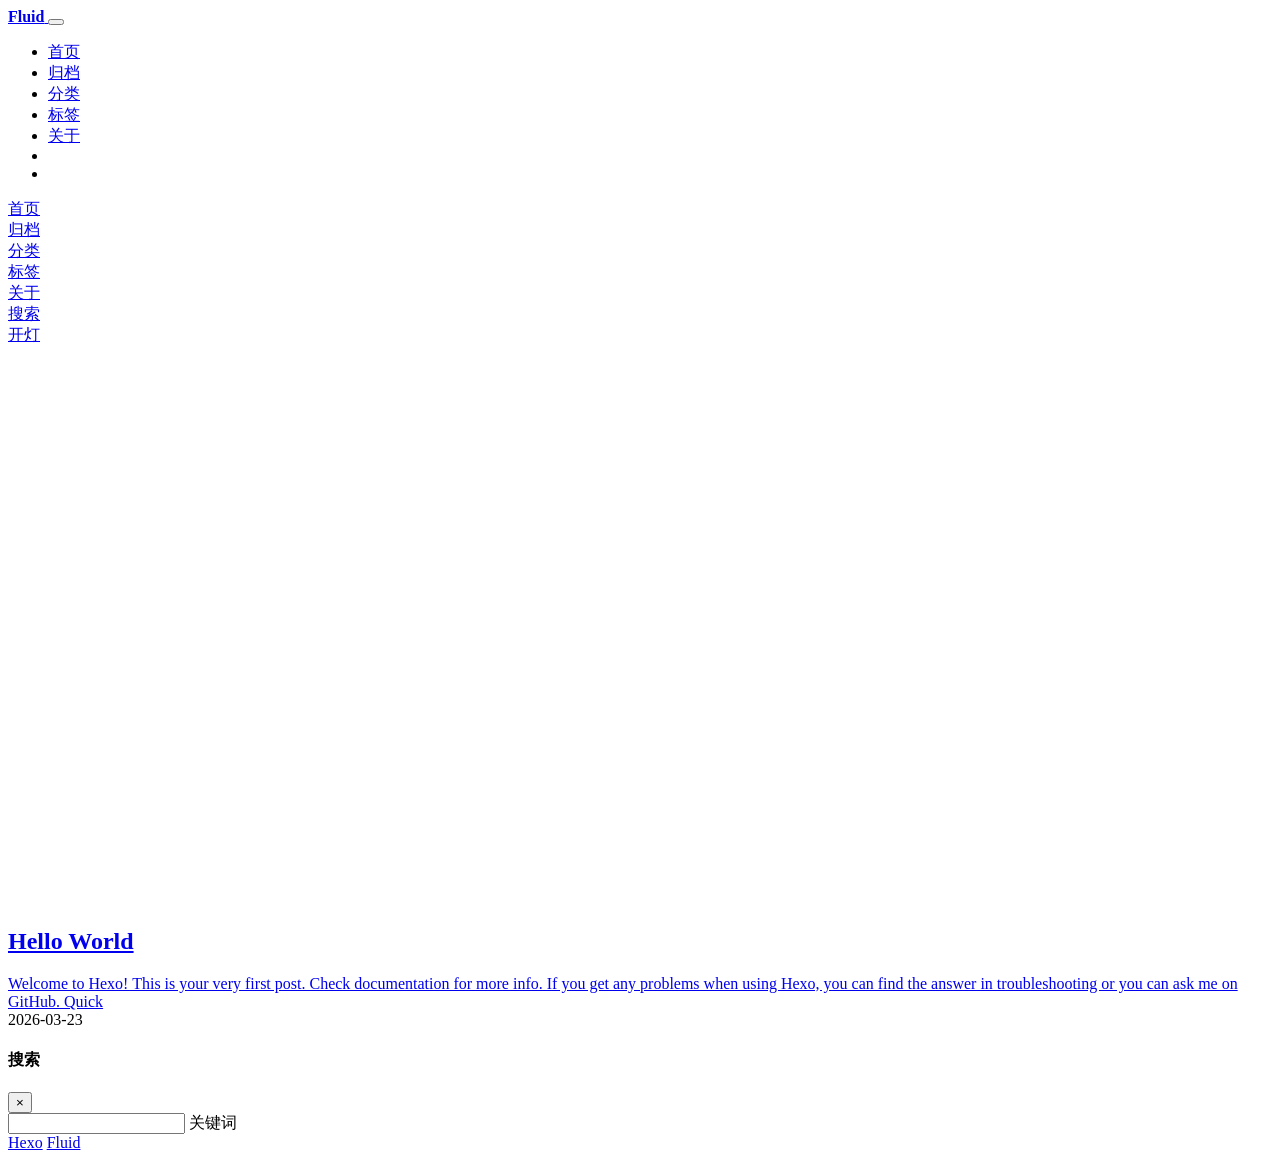
==== index.html @ a9cc45e7 "Site updated: 2026-03-23 08:17:20" ====
<!DOCTYPE html>
<html lang="zh-CN" data-default-color-scheme=auto>



<head>
  <meta charset="UTF-8">

  <link rel="apple-touch-icon" sizes="76x76" href="/img/fluid.png">
  <link rel="icon" href="/img/fluid.png">
  

  <meta name="viewport" content="width=device-width, initial-scale=1.0, maximum-scale=5.0, shrink-to-fit=no">
  <meta http-equiv="x-ua-compatible" content="ie=edge">
  
  <meta name="theme-color" content="#2f4154">
  <meta name="author" content="Hyper001">
  <meta name="keywords" content="">
  
    <meta property="og:type" content="website">
<meta property="og:title" content="Hyper001‘Blog">
<meta property="og:url" content="https://blog.hyper001.cn/index.html">
<meta property="og:site_name" content="Hyper001‘Blog">
<meta property="og:locale" content="zh_CN">
<meta property="article:author" content="Hyper001">
<meta name="twitter:card" content="summary_large_image">
  
  
  
  <title>Hyper001‘Blog</title>

  <link  rel="stylesheet" href="https://lib.baomitu.com/twitter-bootstrap/4.6.1/css/bootstrap.min.css" />





<!-- 主题依赖的图标库，不要自行修改 -->
<!-- Do not modify the link that theme dependent icons -->

<link rel="stylesheet" href="//at.alicdn.com/t/c/font_1749284_5i9bdhy70f8.css">



<link rel="stylesheet" href="//at.alicdn.com/t/c/font_1736178_k526ubmyhba.css">


<link  rel="stylesheet" href="/css/main.css" />


  <link id="highlight-css" rel="stylesheet" href="/css/highlight.css" />
  
    <link id="highlight-css-dark" rel="stylesheet" href="/css/highlight-dark.css" />
  




  <script id="fluid-configs">
    var Fluid = window.Fluid || {};
    Fluid.ctx = Object.assign({}, Fluid.ctx)
    var CONFIG = {"hostname":"blog.hyper001.cn","root":"/","version":"1.9.9","typing":{"enable":true,"typeSpeed":70,"cursorChar":"_","loop":false,"scope":[]},"anchorjs":{"enable":true,"element":"h1,h2,h3,h4,h5,h6","placement":"left","visible":"hover","icon":""},"progressbar":{"enable":true,"height_px":3,"color":"#29d","options":{"showSpinner":false,"trickleSpeed":100}},"code_language":{"enable":true,"default":"TEXT"},"copy_btn":true,"image_caption":{"enable":true},"image_zoom":{"enable":true,"img_url_replace":["",""]},"toc":{"enable":true,"expand_all":true,"placement":"right","headingSelector":"h1,h2,h3,h4,h5,h6","collapseDepth":0},"lazyload":{"enable":true,"loading_img":"/img/loading.gif","onlypost":false,"offset_factor":2},"web_analytics":{"enable":false,"follow_dnt":true,"baidu":null,"google":{"measurement_id":null},"tencent":{"sid":null,"cid":null},"leancloud":{"app_id":null,"app_key":null,"server_url":null,"path":"window.location.pathname","ignore_local":false},"openkounter":{"server_url":"https://open-kounter.mintimate.cn","path":"window.location.pathname","ignore_local":false},"umami":{"src":null,"website_id":null,"domains":null,"start_time":"2024-01-01T00:00:00.000Z","token":null,"api_server":null}},"search_path":"/local-search.xml","include_content_in_search":true};

    if (CONFIG.web_analytics.follow_dnt) {
      var dntVal = navigator.doNotTrack || window.doNotTrack || navigator.msDoNotTrack;
      Fluid.ctx.dnt = dntVal && (dntVal.startsWith('1') || dntVal.startsWith('yes') || dntVal.startsWith('on'));
    }
  </script>
  <script  src="/js/utils.js" ></script>
  <script  src="/js/color-schema.js" ></script>
  


  
<meta name="generator" content="Hexo 8.1.1"></head>


<body>
  

  <header>
    

<div class="header-inner" style="height: 100vh;">
  <nav id="navbar" class="navbar fixed-top  navbar-expand-lg navbar-dark scrolling-navbar">
  <div class="container">
    <a class="navbar-brand" href="/">
      <strong>Fluid</strong>
    </a>

    <button id="navbar-toggler-btn" class="navbar-toggler" type="button" data-toggle="collapse"
            data-target="#navbarSupportedContent"
            aria-controls="navbarSupportedContent" aria-expanded="false" aria-label="Toggle navigation">
      <div class="animated-icon"><span></span><span></span><span></span></div>
    </button>

    <!-- Collapsible content (desktop) -->
    <div class="collapse navbar-collapse" id="navbarSupportedContent">
      <ul class="navbar-nav ml-auto text-center">
        
          
          
          
          
            <li class="nav-item">
              <a class="nav-link" href="/" target="_self">
                <i class="iconfont icon-home-fill"></i>
                <span>首页</span>
              </a>
            </li>
          
        
          
          
          
          
            <li class="nav-item">
              <a class="nav-link" href="/archives/" target="_self">
                <i class="iconfont icon-archive-fill"></i>
                <span>归档</span>
              </a>
            </li>
          
        
          
          
          
          
            <li class="nav-item">
              <a class="nav-link" href="/categories/" target="_self">
                <i class="iconfont icon-category-fill"></i>
                <span>分类</span>
              </a>
            </li>
          
        
          
          
          
          
            <li class="nav-item">
              <a class="nav-link" href="/tags/" target="_self">
                <i class="iconfont icon-tags-fill"></i>
                <span>标签</span>
              </a>
            </li>
          
        
          
          
          
          
            <li class="nav-item">
              <a class="nav-link" href="/about/" target="_self">
                <i class="iconfont icon-user-fill"></i>
                <span>关于</span>
              </a>
            </li>
          
        
        
          <li class="nav-item" id="search-btn">
            <a class="nav-link" target="_self" href="javascript:;" data-toggle="modal" data-target="#modalSearch" aria-label="Search">
              <i class="iconfont icon-search"></i>
            </a>
          </li>
          
        
        
          <li class="nav-item" id="color-toggle-btn">
            <a class="nav-link" target="_self" href="javascript:;" aria-label="Color Toggle">
              <i class="iconfont icon-dark" id="color-toggle-icon"></i>
            </a>
          </li>
        
      </ul>
    </div>
  </div>
</nav>

<!-- Mobile grid menu overlay -->
<div id="mobile-grid-menu" class="d-lg-none">
  <div class="mobile-grid-menu-inner">
    <div class="container">
      <div class="row">
        
          
          
          
          
            <div class="col-4 mobile-grid-cell">
              <a href="/" target="_self">
                <div class="mobile-grid-item">
                  <i class="iconfont icon-home-fill"></i>
                  <span>首页</span>
                </div>
              </a>
            </div>
          
        
          
          
          
          
            <div class="col-4 mobile-grid-cell">
              <a href="/archives/" target="_self">
                <div class="mobile-grid-item">
                  <i class="iconfont icon-archive-fill"></i>
                  <span>归档</span>
                </div>
              </a>
            </div>
          
        
          
          
          
          
            <div class="col-4 mobile-grid-cell">
              <a href="/categories/" target="_self">
                <div class="mobile-grid-item">
                  <i class="iconfont icon-category-fill"></i>
                  <span>分类</span>
                </div>
              </a>
            </div>
          
        
          
          
          
          
            <div class="col-4 mobile-grid-cell">
              <a href="/tags/" target="_self">
                <div class="mobile-grid-item">
                  <i class="iconfont icon-tags-fill"></i>
                  <span>标签</span>
                </div>
              </a>
            </div>
          
        
          
          
          
          
            <div class="col-4 mobile-grid-cell">
              <a href="/about/" target="_self">
                <div class="mobile-grid-item">
                  <i class="iconfont icon-user-fill"></i>
                  <span>关于</span>
                </div>
              </a>
            </div>
          
        
        
          <div class="col-4 mobile-grid-cell" id="mobile-search-btn">
            <a href="javascript:;" data-toggle="modal" data-target="#modalSearch" aria-label="Search">
              <div class="mobile-grid-item">
                <i class="iconfont icon-search"></i>
                <span>搜索</span>
              </div>
            </a>
          </div>
        
        
          <div class="col-4 mobile-grid-cell" id="mobile-color-toggle-btn"
               data-label-light="开灯"
               data-label-dark="关灯">
            <a href="javascript:;" aria-label="Color Toggle">
              <div class="mobile-grid-item">
                <i class="iconfont icon-dark" id="mobile-color-toggle-icon"></i>
                <span id="mobile-color-toggle-label">关灯</span>
              </div>
            </a>
          </div>
        
      </div>
    </div>
  </div>
</div>

  

<div id="banner" class="banner" parallax=true
     style="background: url('/img/default.png') no-repeat center center; background-size: cover;">
  <div class="full-bg-img">
    <div class="mask flex-center" style="background-color: rgba(0, 0, 0, 0.3)">
      <div class="banner-text text-center fade-in-up">
        <div class="h2">
          
            <span id="subtitle" data-typed-text="An elegant Material-Design theme for Hexo"></span>
          
        </div>

        
      </div>

      
        <div class="scroll-down-bar">
          <i class="iconfont icon-arrowdown"></i>
        </div>
      
    </div>
  </div>
</div>



</div>

  </header>

  <main>
    
      <div class="container nopadding-x-md">
        <div id="board"
          style="margin-top: 0">
          
          <div class="container">
            <div class="row">
              <div class="col-12 col-md-10 m-auto">
                

<h1 style="display: none">Hyper001‘Blog</h1>

  <div class="row mx-auto index-card">
    
    
    <article class="col-12 col-md-12 mx-auto index-info">
      <h2 class="index-header">
        
        <a href="/2026/03/23/hello-world/" target="_self">
          Hello World
        </a>
      </h2>

      
      <a class="index-excerpt index-excerpt__noimg" href="/2026/03/23/hello-world/" target="_self">
        <div>
          Welcome to Hexo! This is your very first post. Check documentation for more info. If you get any problems when using Hexo, you can find the answer in troubleshooting or you can ask me on GitHub. Quick
        </div>
      </a>

      <div class="index-btm post-metas">
        
          <div class="post-meta mr-3">
            <i class="iconfont icon-date"></i>
            <time datetime="2026-03-23 07:47" pubdate>
              2026-03-23
            </time>
          </div>
        
        
        
      </div>
    </article>
  </div>





              </div>
            </div>
          </div>
        </div>
      </div>
    

    
      <a id="scroll-top-button" aria-label="TOP" href="#" role="button">
        <i class="iconfont icon-arrowup" aria-hidden="true"></i>
      </a>
    

    
      <div class="modal fade" id="modalSearch" tabindex="-1" role="dialog" aria-labelledby="ModalLabel"
     aria-hidden="true">
  <div class="modal-dialog modal-dialog-scrollable modal-lg" role="document">
    <div class="modal-content">
      <div class="modal-header text-center">
        <h4 class="modal-title w-100 font-weight-bold">搜索</h4>
        <button type="button" id="local-search-close" class="close" data-dismiss="modal" aria-label="Close">
          <span aria-hidden="true">&times;</span>
        </button>
      </div>
      <div class="modal-body mx-3">
        <div class="md-form mb-5">
          <input type="text" id="local-search-input" class="form-control validate">
          <label data-error="x" data-success="v" for="local-search-input">关键词</label>
        </div>
        <div class="list-group" id="local-search-result"></div>
      </div>
    </div>
  </div>
</div>

    

    
  </main>

  <footer>
    <div class="footer-inner">
  
    <div class="footer-content">
       <a href="https://hexo.io" target="_blank" rel="nofollow noopener"><span>Hexo</span></a> <i class="iconfont icon-love"></i> <a href="https://github.com/fluid-dev/hexo-theme-fluid" target="_blank" rel="nofollow noopener"><span>Fluid</span></a> 
    </div>
  
  
  
</div>

  </footer>

  <!-- Scripts -->
  
  <script  src="https://lib.baomitu.com/nprogress/0.2.0/nprogress.min.js" ></script>
  <link  rel="stylesheet" href="https://lib.baomitu.com/nprogress/0.2.0/nprogress.min.css" />

  <script>
    NProgress.configure({"showSpinner":false,"trickleSpeed":100})
    NProgress.start()
    window.addEventListener('load', function() {
      NProgress.done();
    })
  </script>


<script  src="https://lib.baomitu.com/jquery/3.6.4/jquery.min.js" ></script>
<script  src="https://lib.baomitu.com/twitter-bootstrap/4.6.1/js/bootstrap.min.js" ></script>
<script  src="/js/events.js" ></script>
<script  src="/js/plugins.js" ></script>


  <script  src="https://lib.baomitu.com/typed.js/2.0.12/typed.min.js" ></script>
  <script>
    (function (window, document) {
      var typing = Fluid.plugins.typing;
      var subtitle = document.getElementById('subtitle');
      if (!subtitle || !typing) {
        return;
      }
      var text = subtitle.getAttribute('data-typed-text');
      
        typing(text);
      
    })(window, document);
  </script>




  
    <script  src="/js/img-lazyload.js" ></script>
  




  <script  src="/js/local-search.js" ></script>





<!-- 主题的启动项，将它保持在最底部 -->
<!-- the boot of the theme, keep it at the bottom -->
<script  src="/js/boot.js" ></script>


  

  <noscript>
    <div class="noscript-warning">博客在允许 JavaScript 运行的环境下浏览效果更佳</div>
  </noscript>
</body>
</html>
---- css/highlight.css ----
pre code.hljs {
  display: block;
  overflow-x: auto;
  padding: 1em
}
code.hljs {
  padding: 3px 5px
}
/*!
  Theme: GitHub
  Description: Light theme as seen on github.com
  Author: github.com
  Maintainer: @Hirse
  Updated: 2021-05-15

  Outdated base version: https://github.com/primer/github-syntax-light
  Current colors taken from GitHub's CSS
*/
.hljs {
  color: #24292e;
  background: #ffffff
}
.hljs-doctag,
.hljs-keyword,
.hljs-meta .hljs-keyword,
.hljs-template-tag,
.hljs-template-variable,
.hljs-type,
.hljs-variable.language_ {
  /* prettylights-syntax-keyword */
  color: #d73a49
}
.hljs-title,
.hljs-title.class_,
.hljs-title.class_.inherited__,
.hljs-title.function_ {
  /* prettylights-syntax-entity */
  color: #6f42c1
}
.hljs-attr,
.hljs-attribute,
.hljs-literal,
.hljs-meta,
.hljs-number,
.hljs-operator,
.hljs-variable,
.hljs-selector-attr,
.hljs-selector-class,
.hljs-selector-id {
  /* prettylights-syntax-constant */
  color: #005cc5
}
.hljs-regexp,
.hljs-string,
.hljs-meta .hljs-string {
  /* prettylights-syntax-string */
  color: #032f62
}
.hljs-built_in,
.hljs-symbol {
  /* prettylights-syntax-variable */
  color: #e36209
}
.hljs-comment,
.hljs-code,
.hljs-formula {
  /* prettylights-syntax-comment */
  color: #6a737d
}
.hljs-name,
.hljs-quote,
.hljs-selector-tag,
.hljs-selector-pseudo {
  /* prettylights-syntax-entity-tag */
  color: #22863a
}
.hljs-subst {
  /* prettylights-syntax-storage-modifier-import */
  color: #24292e
}
.hljs-section {
  /* prettylights-syntax-markup-heading */
  color: #005cc5;
  font-weight: bold
}
.hljs-bullet {
  /* prettylights-syntax-markup-list */
  color: #735c0f
}
.hljs-emphasis {
  /* prettylights-syntax-markup-italic */
  color: #24292e;
  font-style: italic
}
.hljs-strong {
  /* prettylights-syntax-markup-bold */
  color: #24292e;
  font-weight: bold
}
.hljs-addition {
  /* prettylights-syntax-markup-inserted */
  color: #22863a;
  background-color: #f0fff4
}
.hljs-deletion {
  /* prettylights-syntax-markup-deleted */
  color: #b31d28;
  background-color: #ffeef0
}
.hljs-char.escape_,
.hljs-link,
.hljs-params,
.hljs-property,
.hljs-punctuation,
.hljs-tag {
  /* purposely ignored */
  
}
---- css/highlight-dark.css ----
pre code.hljs {
  display: block;
  overflow-x: auto;
  padding: 1em
}
code.hljs {
  padding: 3px 5px
}
/*

Dark style from softwaremaniacs.org (c) Ivan Sagalaev <Maniac@SoftwareManiacs.Org>

*/
.hljs {
  color: #ddd;
  background: #303030
}
.hljs-keyword,
.hljs-selector-tag,
.hljs-literal,
.hljs-section,
.hljs-link {
  color: white
}
.hljs-subst {
  /* default */
  
}
.hljs-string,
.hljs-title,
.hljs-name,
.hljs-type,
.hljs-attribute,
.hljs-symbol,
.hljs-bullet,
.hljs-built_in,
.hljs-addition,
.hljs-variable,
.hljs-template-tag,
.hljs-template-variable {
  color: #d88
}
.hljs-comment,
.hljs-quote,
.hljs-deletion,
.hljs-meta {
  color: #979797
}
.hljs-keyword,
.hljs-selector-tag,
.hljs-literal,
.hljs-title,
.hljs-section,
.hljs-doctag,
.hljs-type,
.hljs-name,
.hljs-strong {
  font-weight: bold
}
.hljs-emphasis {
  font-style: italic
}
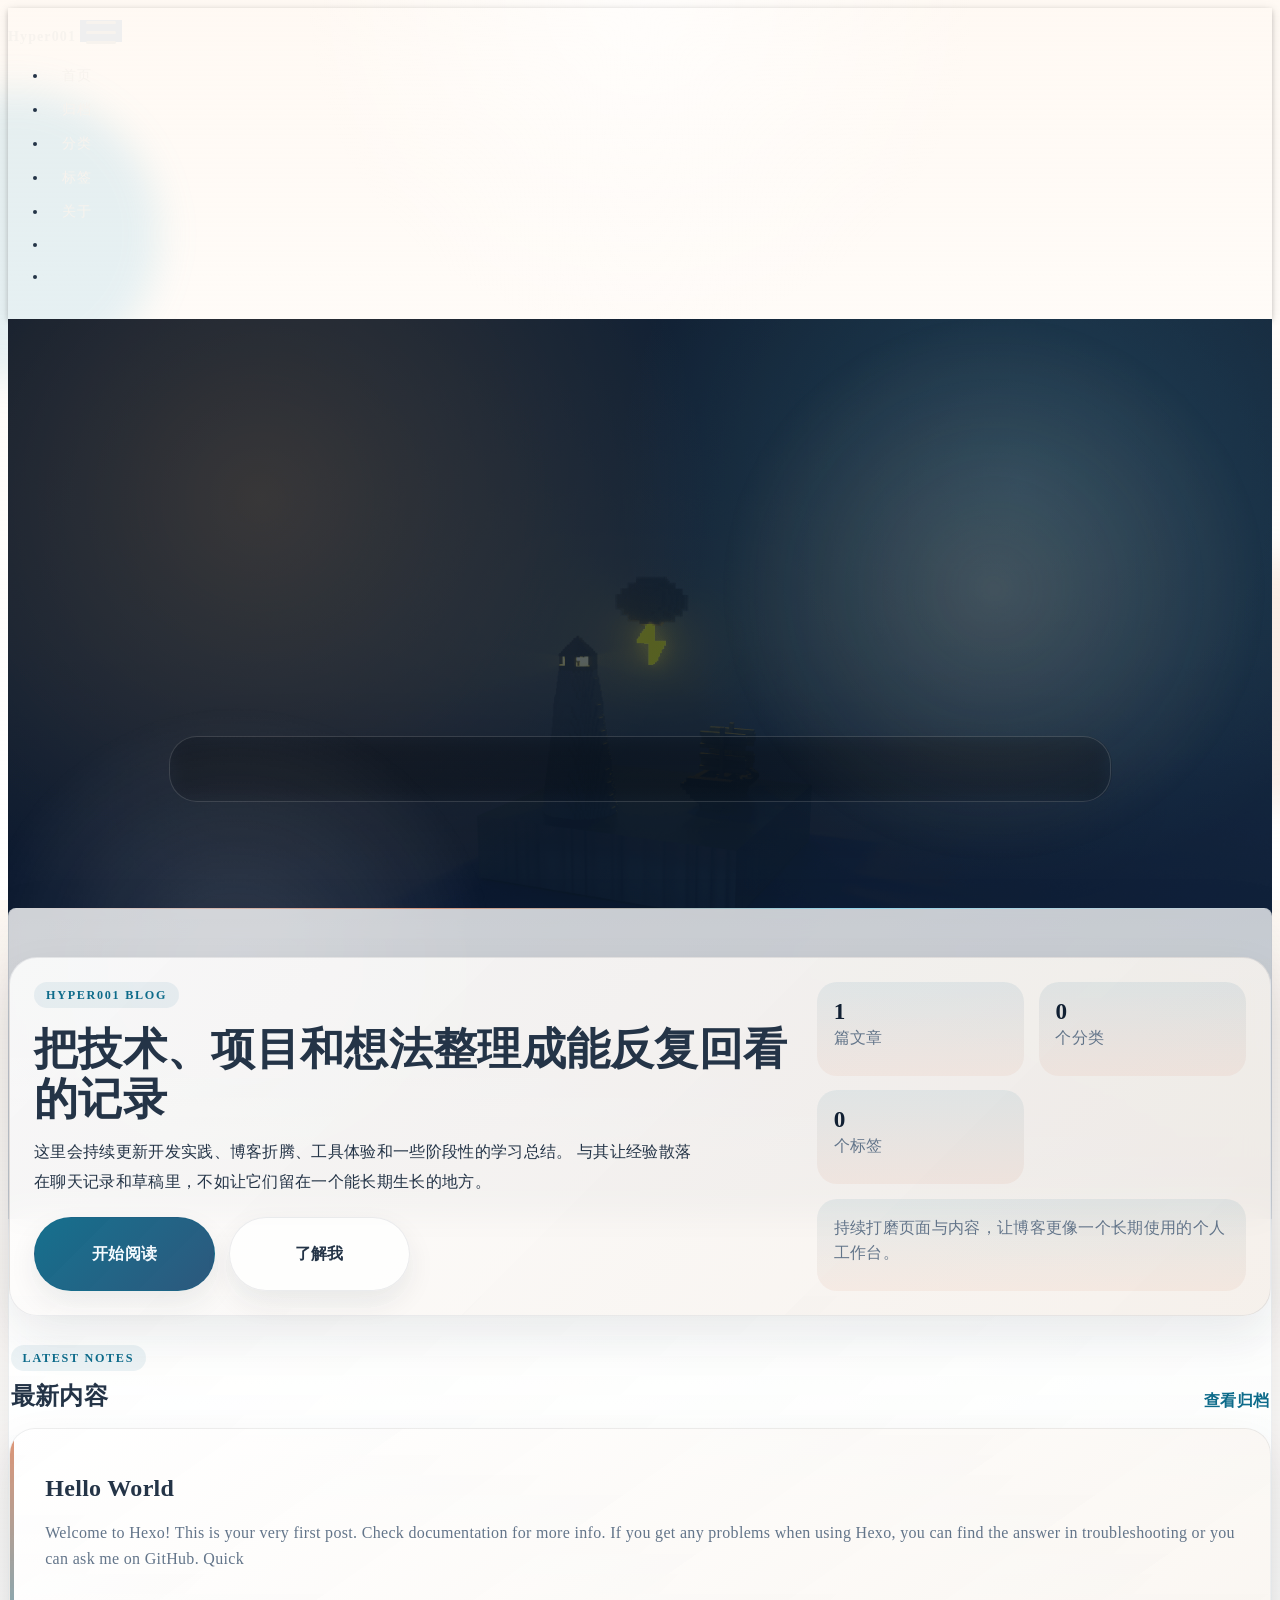
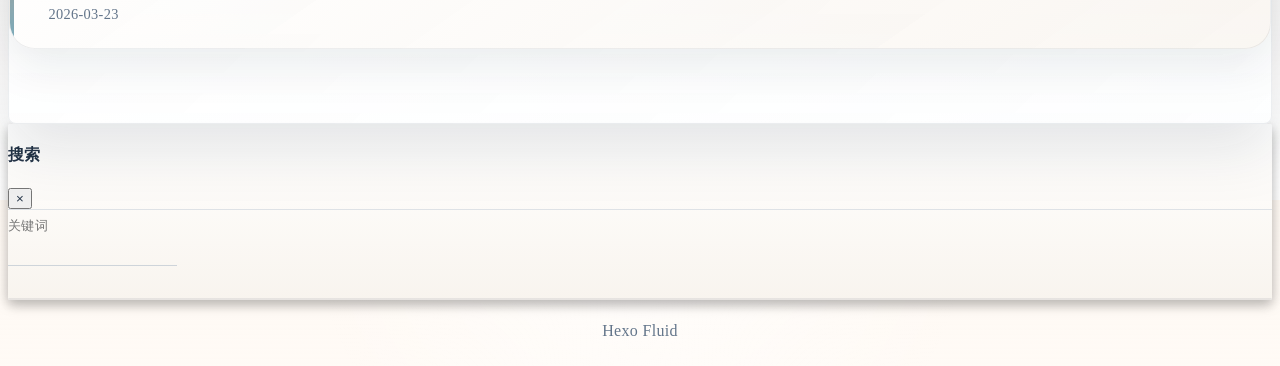
==== commit f5bd9cb1: "Site updated: 2026-03-23 09:12:15" ====
--- a/index.html
+++ b/index.html
@@ -15,21 +15,21 @@
   <meta name="viewport" content="width=device-width, initial-scale=1.0, maximum-scale=5.0, shrink-to-fit=no">
   <meta http-equiv="x-ua-compatible" content="ie=edge">
   
-  <meta name="theme-color" content="#2f4154">
+  <meta name="theme-color" content="#15283d">
   <meta name="author" content="Hyper001">
   <meta name="keywords" content="">
   
     <meta property="og:type" content="website">
-<meta property="og:title" content="Hyper001‘Blog">
+<meta property="og:title" content="Hyper001 Blog">
 <meta property="og:url" content="https://blog.hyper001.cn/index.html">
-<meta property="og:site_name" content="Hyper001‘Blog">
+<meta property="og:site_name" content="Hyper001 Blog">
 <meta property="og:locale" content="zh_CN">
 <meta property="article:author" content="Hyper001">
 <meta name="twitter:card" content="summary_large_image">
   
   
   
-  <title>Hyper001‘Blog</title>
+  <title>Hyper001 Blog</title>
 
   <link  rel="stylesheet" href="https://lib.baomitu.com/twitter-bootstrap/4.6.1/css/bootstrap.min.css" />
 
@@ -55,13 +55,17 @@
     <link id="highlight-css-dark" rel="stylesheet" href="/css/highlight-dark.css" />
   
 
+
+
+  
+<link rel="stylesheet" href="/css/custom.css">
 
 
 
   <script id="fluid-configs">
     var Fluid = window.Fluid || {};
     Fluid.ctx = Object.assign({}, Fluid.ctx)
-    var CONFIG = {"hostname":"blog.hyper001.cn","root":"/","version":"1.9.9","typing":{"enable":true,"typeSpeed":70,"cursorChar":"_","loop":false,"scope":[]},"anchorjs":{"enable":true,"element":"h1,h2,h3,h4,h5,h6","placement":"left","visible":"hover","icon":""},"progressbar":{"enable":true,"height_px":3,"color":"#29d","options":{"showSpinner":false,"trickleSpeed":100}},"code_language":{"enable":true,"default":"TEXT"},"copy_btn":true,"image_caption":{"enable":true},"image_zoom":{"enable":true,"img_url_replace":["",""]},"toc":{"enable":true,"expand_all":true,"placement":"right","headingSelector":"h1,h2,h3,h4,h5,h6","collapseDepth":0},"lazyload":{"enable":true,"loading_img":"/img/loading.gif","onlypost":false,"offset_factor":2},"web_analytics":{"enable":false,"follow_dnt":true,"baidu":null,"google":{"measurement_id":null},"tencent":{"sid":null,"cid":null},"leancloud":{"app_id":null,"app_key":null,"server_url":null,"path":"window.location.pathname","ignore_local":false},"openkounter":{"server_url":"https://open-kounter.mintimate.cn","path":"window.location.pathname","ignore_local":false},"umami":{"src":null,"website_id":null,"domains":null,"start_time":"2024-01-01T00:00:00.000Z","token":null,"api_server":null}},"search_path":"/local-search.xml","include_content_in_search":true};
+    var CONFIG = {"hostname":"blog.hyper001.cn","root":"/","version":"1.9.9","typing":{"enable":true,"typeSpeed":42,"cursorChar":"|","loop":false,"scope":[]},"anchorjs":{"enable":true,"element":"h1,h2,h3,h4,h5,h6","placement":"left","visible":"hover","icon":""},"progressbar":{"enable":true,"height_px":3,"color":"#29d","options":{"showSpinner":false,"trickleSpeed":100}},"code_language":{"enable":true,"default":"TEXT"},"copy_btn":true,"image_caption":{"enable":true},"image_zoom":{"enable":true,"img_url_replace":["",""]},"toc":{"enable":true,"expand_all":true,"placement":"right","headingSelector":"h1,h2,h3,h4,h5,h6","collapseDepth":0},"lazyload":{"enable":true,"loading_img":"/img/loading.gif","onlypost":false,"offset_factor":2},"web_analytics":{"enable":false,"follow_dnt":true,"baidu":null,"google":{"measurement_id":null},"tencent":{"sid":null,"cid":null},"leancloud":{"app_id":null,"app_key":null,"server_url":null,"path":"window.location.pathname","ignore_local":false},"openkounter":{"server_url":"https://open-kounter.mintimate.cn","path":"window.location.pathname","ignore_local":false},"umami":{"src":null,"website_id":null,"domains":null,"start_time":"2024-01-01T00:00:00.000Z","token":null,"api_server":null}},"search_path":"/local-search.xml","include_content_in_search":true};
 
     if (CONFIG.web_analytics.follow_dnt) {
       var dntVal = navigator.doNotTrack || window.doNotTrack || navigator.msDoNotTrack;
@@ -87,7 +91,7 @@
   <nav id="navbar" class="navbar fixed-top  navbar-expand-lg navbar-dark scrolling-navbar">
   <div class="container">
     <a class="navbar-brand" href="/">
-      <strong>Fluid</strong>
+      <strong>Hyper001</strong>
     </a>
 
     <button id="navbar-toggler-btn" class="navbar-toggler" type="button" data-toggle="collapse"
@@ -292,7 +296,7 @@
       <div class="banner-text text-center fade-in-up">
         <div class="h2">
           
-            <span id="subtitle" data-typed-text="An elegant Material-Design theme for Hexo"></span>
+            <span id="subtitle" data-typed-text="记录技术、想法与日常实验,把灵感写成可回看的痕迹,在这里慢慢搭建自己的数字角落"></span>
           
         </div>
 
@@ -325,7 +329,47 @@
               <div class="col-12 col-md-10 m-auto">
                 
 
-<h1 style="display: none">Hyper001‘Blog</h1>
+<h1 style="display: none">Hyper001 Blog</h1>
+<section class="home-hero-panel reveal-item">
+  <div class="home-hero-copy">
+    <span class="home-hero-kicker">HYPER001 BLOG</span>
+    <h2>把技术、项目和想法整理成能反复回看的记录</h2>
+    <p>
+      这里会持续更新开发实践、博客折腾、工具体验和一些阶段性的学习总结。
+      与其让经验散落在聊天记录和草稿里，不如让它们留在一个能长期生长的地方。
+    </p>
+    <div class="home-hero-actions">
+      <a class="home-hero-btn home-hero-btn--primary" href="#board">开始阅读</a>
+      <a class="home-hero-btn" href="/about/">了解我</a>
+    </div>
+  </div>
+  <div class="home-hero-grid">
+    <div class="home-hero-metric">
+      <strong>1</strong>
+      <span>篇文章</span>
+    </div>
+    <div class="home-hero-metric">
+      <strong>0</strong>
+      <span>个分类</span>
+    </div>
+    <div class="home-hero-metric">
+      <strong>0</strong>
+      <span>个标签</span>
+    </div>
+    <div class="home-hero-note">
+      <span>持续打磨页面与内容，让博客更像一个长期使用的个人工作台。</span>
+    </div>
+  </div>
+</section>
+
+<div class="home-section-head reveal-item">
+  <div>
+    <span class="home-section-kicker">LATEST NOTES</span>
+    <h3>最新内容</h3>
+  </div>
+  <a class="home-section-link" href="/archives/">查看归档</a>
+</div>
+
 
   <div class="row mx-auto index-card">
     
@@ -447,7 +491,9 @@
       }
       var text = subtitle.getAttribute('data-typed-text');
       
-        typing(text);
+        var texts = ["记录技术、想法与日常实验","把灵感写成可回看的痕迹","在这里慢慢搭建自己的数字角落"];
+        var idx = Math.floor(Math.random() * texts.length);
+        typing(texts[idx]);
       
     })(window, document);
   </script>
@@ -465,6 +511,10 @@
   <script  src="/js/local-search.js" ></script>
 
 
+
+
+  
+<script src="/js/custom.js"></script>
 
 
 
--- a/css/main.css
+++ b/css/main.css
@@ -0,0 +1,2463 @@
+.anchorjs-link {
+  text-decoration: none !important;
+  transition: opacity 0.2s ease-in-out;
+}
+.markdown-body h1:hover > .anchorjs-link,
+h2:hover > .anchorjs-link,
+h3:hover > .anchorjs-link,
+h4:hover > .anchorjs-link,
+h5:hover > .anchorjs-link,
+h6:hover > .anchorjs-link {
+  opacity: 1;
+}
+.banner {
+  height: 100%;
+  position: relative;
+  overflow: hidden;
+  cursor: default;
+}
+.banner .mask {
+  position: absolute;
+  width: 100%;
+  height: 100%;
+  background-color: rgba(0,0,0,0.3);
+}
+.banner[parallax="true"] {
+  will-change: transform;
+  -webkit-transform-style: preserve-3d;
+  -webkit-backface-visibility: hidden;
+  transition: transform 0.05s ease-out;
+}
+@media (max-width: 100vh) {
+  .header-inner {
+    max-height: 100vw;
+  }
+  #board {
+    margin-top: -1rem !important;
+  }
+}
+@media (max-width: 79.99vh) {
+  .scroll-down-bar {
+    display: none;
+  }
+}
+#board {
+  position: relative;
+  margin-top: -2rem;
+  padding: 3rem 0;
+  background-color: var(--board-bg-color);
+  transition: background-color 0.2s ease-in-out;
+  border-radius: 0.5rem;
+  z-index: 3;
+  -webkit-box-shadow: 0 12px 15px 0 rgba(0,0,0,0.24), 0 17px 50px 0 rgba(0,0,0,0.19);
+  box-shadow: 0 12px 15px 0 rgba(0,0,0,0.24), 0 17px 50px 0 rgba(0,0,0,0.19);
+}
+.code-widget {
+  display: inline-block;
+  background-color: transparent;
+  font-size: 0.75rem;
+  line-height: 1;
+  font-weight: bold;
+  padding: 0.3rem 0.1rem 0.1rem 0.1rem;
+  position: absolute;
+  right: 0.45rem;
+  top: 0.15rem;
+  z-index: 1;
+}
+.code-widget-light {
+  color: #999;
+}
+.code-widget-dark {
+  color: #bababa;
+}
+.copy-btn {
+  cursor: pointer;
+  user-select: none;
+  -webkit-appearance: none;
+  outline: none;
+}
+.copy-btn > i {
+  font-size: 0.75rem !important;
+  font-weight: 400;
+  margin-right: 0.15rem;
+  opacity: 0;
+  transition: opacity 0.2s ease-in-out;
+}
+.markdown-body pre:hover > .copy-btn > i {
+  opacity: 0.9;
+}
+.markdown-body pre:hover > .copy-btn,
+.markdown-body pre:not(:hover) > .copy-btn {
+  outline: none;
+}
+.license-box {
+  background-color: rgba(27,31,35,0.05);
+  transition: background-color 0.2s ease-in-out;
+  border-radius: 4px;
+  font-size: 0.9rem;
+  overflow: hidden;
+  padding: 1.25rem;
+  position: relative;
+  z-index: 1;
+}
+.license-box .license-icon {
+  position: absolute;
+  top: 50%;
+  left: 100%;
+}
+.license-box .license-icon::after {
+  content: "\e8e4";
+  font-size: 12.5rem;
+  line-height: 1;
+  opacity: 0.1;
+  position: relative;
+  left: -0.85em;
+  bottom: 0.5em;
+  z-index: -1;
+}
+.license-box .license-title {
+  margin-bottom: 1rem;
+}
+.license-box .license-title div:nth-child(1) {
+  line-height: 1.2;
+  margin-bottom: 0.25rem;
+}
+.license-box .license-title div:nth-child(2) {
+  color: var(--sec-text-color);
+  font-size: 0.8rem;
+}
+.license-box .license-meta {
+  align-items: center;
+  display: flex;
+  flex-wrap: wrap;
+  justify-content: flex-start;
+}
+.license-box .license-meta .license-meta-item {
+  align-items: center;
+  justify-content: center;
+  margin-right: 1.5rem;
+}
+.license-box .license-meta .license-meta-item div:nth-child(1) {
+  color: var(--sec-text-color);
+  font-size: 0.8rem;
+  font-weight: normal;
+}
+.license-box .license-meta .license-meta-item i.iconfont {
+  font-size: 1rem;
+}
+@media (max-width: 575px) and (min-width: 425px) {
+  .license-box .license-meta .license-meta-item {
+    display: flex;
+    justify-content: flex-start;
+    flex-wrap: wrap;
+    font-size: 0.8rem;
+    flex: 0 0 50%;
+    max-width: 50%;
+    margin-right: 0;
+  }
+  .license-box .license-meta .license-meta-item div:nth-child(1) {
+    margin-right: 0.5rem;
+  }
+  .license-box .license-meta .license-meta-date {
+    order: -1;
+  }
+}
+@media (max-width: 424px) {
+  .license-box::after {
+    top: -65px;
+  }
+  .license-box .license-meta {
+    flex-direction: column;
+    align-items: flex-start;
+  }
+  .license-box .license-meta .license-meta-item {
+    display: flex;
+    flex-wrap: wrap;
+    font-size: 0.8rem;
+  }
+  .license-box .license-meta .license-meta-item div:nth-child(1) {
+    margin-right: 0.5rem;
+  }
+}
+.footer-inner {
+  padding: 3rem 0 1rem 0;
+  text-align: center;
+}
+.footer-inner > div:not(:first-child) {
+  margin: 0.25rem 0;
+  font-size: 0.85rem;
+}
+.footer-inner .statistics {
+  display: flex;
+  flex-direction: row;
+  justify-content: center;
+}
+.footer-inner .statistics > span {
+  flex: 1;
+  margin: 0 0.25rem;
+}
+.footer-inner .statistics > *:nth-last-child(2):first-child {
+  text-align: right;
+}
+.footer-inner .statistics > *:nth-last-child(2):first-child ~ * {
+  text-align: left;
+}
+.footer-inner .beian {
+  display: flex;
+  flex-direction: row;
+  justify-content: center;
+}
+.footer-inner .beian > * {
+  margin: 0 0.25rem;
+}
+.footer-inner .beian-police {
+  position: relative;
+  overflow: hidden;
+  display: inline-flex;
+  align-items: center;
+  justify-content: left;
+}
+.footer-inner .beian-police img {
+  margin-right: 3px;
+  width: 1rem;
+  height: 1rem;
+  margin-bottom: 0.1rem;
+}
+@media (max-width: 424px) {
+  .footer-inner .statistics {
+    flex-direction: column;
+  }
+  .footer-inner .statistics > *:nth-last-child(2):first-child {
+    text-align: center;
+  }
+  .footer-inner .statistics > *:nth-last-child(2):first-child ~ * {
+    text-align: center;
+  }
+  .footer-inner .beian {
+    flex-direction: column;
+  }
+  .footer-inner .beian .beian-police {
+    justify-content: center;
+  }
+  .footer-inner .beian > *:nth-last-child(2):first-child {
+    text-align: center;
+  }
+  .footer-inner .beian > *:nth-last-child(2):first-child ~ * {
+    text-align: center;
+  }
+}
+sup > a::before,
+.footnote-text::before {
+  display: block;
+  content: "";
+  margin-top: -5rem;
+  height: 5rem;
+  width: 1px;
+  visibility: hidden;
+}
+sup > a::before,
+.footnote-text::before {
+  display: inline-block;
+}
+.footnote-item::before {
+  display: block;
+  content: "";
+  margin-top: -5rem;
+  height: 5rem;
+  width: 1px;
+  visibility: hidden;
+}
+.footnote-list ol {
+  list-style-type: none;
+  counter-reset: sectioncounter;
+  padding-left: 0.5rem;
+  font-size: 0.95rem;
+}
+.footnote-list ol li:before {
+  font-family: "Helvetica Neue", monospace, "Monaco";
+  content: "[" counter(sectioncounter) "]";
+  counter-increment: sectioncounter;
+}
+.footnote-list ol li+li {
+  margin-top: 0.5rem;
+}
+.footnote-text {
+  padding-left: 0.5em;
+}
+.navbar {
+  background-color: transparent;
+  font-size: 0.875rem;
+  box-shadow: 0 2px 5px 0 rgba(0,0,0,0.16), 0 2px 10px 0 rgba(0,0,0,0.12);
+  -webkit-box-shadow: 0 2px 5px 0 rgba(0,0,0,0.16), 0 2px 10px 0 rgba(0,0,0,0.12);
+}
+.navbar .navbar-brand {
+  color: var(--navbar-text-color);
+}
+.navbar .navbar-toggler .animated-icon span {
+  background-color: var(--navbar-text-color);
+}
+.navbar .nav-item .nav-link {
+  display: block;
+  color: var(--navbar-text-color);
+  transition: color 0.2s ease-in-out, background-color 0.2s ease-in-out;
+}
+.navbar .nav-item .nav-link:hover {
+  color: var(--link-hover-color);
+}
+.navbar .nav-item .nav-link:focus {
+  color: var(--navbar-text-color);
+}
+.navbar .nav-item .nav-link i {
+  font-size: 0.875rem;
+  line-height: inherit;
+}
+.navbar .nav-item .nav-link i:only-child {
+  margin: 0 0.2rem;
+}
+.navbar .navbar-toggler {
+  border-width: 0;
+  outline: 0;
+}
+.navbar.scrolling-navbar {
+  will-change: background, padding;
+  -webkit-transition: background 0.5s ease-in-out, padding 0.5s ease-in-out;
+  transition: background 0.5s ease-in-out, padding 0.5s ease-in-out;
+}
+@media (min-width: 600px) {
+  .navbar.scrolling-navbar {
+    padding-top: 12px;
+    padding-bottom: 12px;
+  }
+  .navbar.scrolling-navbar .navbar-nav > li {
+    -webkit-transition-duration: 1s;
+    transition-duration: 1s;
+  }
+}
+.navbar.scrolling-navbar.top-nav-collapse {
+  padding-top: 5px;
+  padding-bottom: 5px;
+}
+.navbar .dropdown-menu {
+  font-size: 0.875rem;
+  color: var(--navbar-text-color);
+  background-color: rgba(0,0,0,0.3);
+  border: none;
+  min-width: 8rem;
+  -webkit-transition: background 0.5s ease-in-out, padding 0.5s ease-in-out;
+  transition: background 0.5s ease-in-out, padding 0.5s ease-in-out;
+}
+@media (max-width: 991.98px) {
+  .navbar .dropdown-menu {
+    text-align: center;
+  }
+}
+.navbar .dropdown-item {
+  color: var(--navbar-text-color);
+}
+.navbar .dropdown-item:hover,
+.navbar .dropdown-item:focus {
+  color: var(--link-hover-color);
+  background-color: rgba(0,0,0,0.1);
+}
+@media (min-width: 992px) {
+  .navbar .dropdown:hover > .dropdown-menu {
+    display: block;
+  }
+  .navbar .dropdown > .dropdown-toggle:active {
+    pointer-events: none;
+  }
+  .navbar .dropdown-menu {
+    top: 95%;
+  }
+}
+.navbar .animated-icon {
+  width: 30px;
+  height: 20px;
+  position: relative;
+  margin: 0;
+  -webkit-transform: rotate(0deg);
+  -moz-transform: rotate(0deg);
+  -o-transform: rotate(0deg);
+  transform: rotate(0deg);
+  -webkit-transition: 0.5s ease-in-out;
+  -moz-transition: 0.5s ease-in-out;
+  -o-transition: 0.5s ease-in-out;
+  transition: 0.5s ease-in-out;
+  cursor: pointer;
+}
+.navbar .animated-icon span {
+  display: block;
+  position: absolute;
+  height: 3px;
+  width: 100%;
+  border-radius: 9px;
+  opacity: 1;
+  left: 0;
+  -webkit-transform: rotate(0deg);
+  -moz-transform: rotate(0deg);
+  -o-transform: rotate(0deg);
+  transform: rotate(0deg);
+  -webkit-transition: 0.25s ease-in-out;
+  -moz-transition: 0.25s ease-in-out;
+  -o-transition: 0.25s ease-in-out;
+  transition: 0.25s ease-in-out;
+  background: #fff;
+}
+.navbar .animated-icon span:nth-child(1) {
+  top: 0;
+}
+.navbar .animated-icon span:nth-child(2) {
+  top: 10px;
+}
+.navbar .animated-icon span:nth-child(3) {
+  top: 20px;
+}
+.navbar .animated-icon.open span:nth-child(1) {
+  top: 11px;
+  -webkit-transform: rotate(135deg);
+  -moz-transform: rotate(135deg);
+  -o-transform: rotate(135deg);
+  transform: rotate(135deg);
+}
+.navbar .animated-icon.open span:nth-child(2) {
+  opacity: 0;
+  left: -60px;
+}
+.navbar .animated-icon.open span:nth-child(3) {
+  top: 11px;
+  -webkit-transform: rotate(-135deg);
+  -moz-transform: rotate(-135deg);
+  -o-transform: rotate(-135deg);
+  transform: rotate(-135deg);
+}
+@supports (-webkit-backdrop-filter: blur(14px)) or (backdrop-filter: blur(14px)) {
+  .navbar .dropdown-collapse,
+  .top-nav-collapse,
+  .navbar-col-show {
+    background: rgba(21,40,61,0.68);
+    -webkit-backdrop-filter: blur(14px);
+    backdrop-filter: blur(14px);
+  }
+}
+@supports not ((-webkit-backdrop-filter: blur(14px)) or (backdrop-filter: blur(14px))) {
+  .navbar .dropdown-collapse,
+  .top-nav-collapse,
+  .navbar-col-show {
+    background: #15283d;
+  }
+}
+@media (max-width: 767px) {
+  .navbar {
+    font-size: 1rem;
+    line-height: 2.5rem;
+  }
+}
+.banner-text {
+  color: var(--subtitle-color);
+  max-width: calc(960px - 6rem);
+  width: 80%;
+  overflow-wrap: break-word;
+}
+.banner-text .typed-cursor {
+  margin: 0 0.2rem;
+}
+@media (max-width: 767px) {
+  #subtitle,
+  .typed-cursor {
+    font-size: 1.5rem;
+  }
+}
+@media (max-width: 575px) {
+  .banner-text {
+    font-size: 0.9rem;
+  }
+  #subtitle,
+  .typed-cursor {
+    font-size: 1.35rem;
+  }
+}
+#mobile-grid-menu {
+  display: block;
+  position: fixed;
+  top: 0;
+  left: 0;
+  right: 0;
+  bottom: 0;
+  z-index: 1029;
+  overflow-y: auto;
+  -webkit-overflow-scrolling: touch;
+  pointer-events: none;
+  opacity: 0;
+  transform: translateY(-12px);
+  transition: opacity 0.18s ease, transform 0.18s ease;
+  will-change: opacity, transform;
+/* 若浏览器支持 backdrop-filter，则启用毛玻璃 */
+/* 若浏览器器不支持，则使用透明 */
+}
+@supports (-webkit-backdrop-filter: blur(14px)) or (backdrop-filter: blur(14px)) {
+  #mobile-grid-menu {
+    background: rgba(21,40,61,0.68);
+    -webkit-backdrop-filter: blur(14px);
+    backdrop-filter: blur(14px);
+  }
+}
+@supports not ((-webkit-backdrop-filter: blur(14px)) or (backdrop-filter: blur(14px))) {
+  #mobile-grid-menu {
+    background: #15283d;
+  }
+}
+#mobile-grid-menu.show {
+  pointer-events: auto;
+  opacity: 1;
+  transform: translateY(0);
+}
+#mobile-grid-menu.show .mobile-grid-cell,
+#mobile-grid-menu.show .mobile-grid-group-header {
+  animation: mobile-grid-cell-in 0.18s ease both;
+}
+#mobile-grid-menu .mobile-grid-menu-inner {
+  padding-top: 70px;
+  padding-bottom: 2rem;
+}
+#mobile-grid-menu .mobile-grid-group-header {
+  color: var(--navbar-text-color);
+  font-size: 0.8rem;
+  opacity: 0.6;
+  text-transform: uppercase;
+  letter-spacing: 0.05em;
+  padding: 1rem 15px 0.4rem;
+  border-top: 1px solid rgba(255,255,255,0.1);
+  margin-top: 0.5rem;
+}
+#mobile-grid-menu .mobile-grid-group-header:first-child {
+  border-top: none;
+  margin-top: 0;
+}
+#mobile-grid-menu .mobile-grid-group-header i {
+  margin-right: 0.3rem;
+  font-size: 0.8rem;
+}
+#mobile-grid-menu .mobile-grid-cell {
+  padding: 0.5rem;
+}
+#mobile-grid-menu .mobile-grid-item {
+  display: flex;
+  flex-direction: column;
+  align-items: center;
+  justify-content: center;
+  padding: 1rem 0.5rem;
+  border-radius: 12px;
+  background-color: rgba(255,255,255,0.08);
+  transition: background-color 0.2s ease-in-out, transform 0.15s ease-in-out;
+  cursor: pointer;
+  min-height: 80px;
+}
+#mobile-grid-menu .mobile-grid-item:hover,
+#mobile-grid-menu .mobile-grid-item:active {
+  background-color: rgba(255,255,255,0.18);
+  transform: scale(0.96);
+}
+#mobile-grid-menu .mobile-grid-item i {
+  font-size: 1.6rem;
+  color: var(--navbar-text-color);
+  margin-bottom: 0.4rem;
+  line-height: 1;
+}
+#mobile-grid-menu .mobile-grid-item span {
+  font-size: 0.78rem;
+  color: var(--navbar-text-color);
+  text-align: center;
+  line-height: 1.2;
+  word-break: break-word;
+}
+#mobile-grid-menu a {
+  text-decoration: none;
+  color: var(--navbar-text-color);
+}
+#mobile-grid-menu a:hover {
+  color: var(--navbar-text-color);
+}
+@media (max-width: 991.98px) {
+  #navbarSupportedContent {
+    display: none !important;
+  }
+}
+.modal-dialog .modal-content {
+  background-color: var(--board-bg-color);
+  border: 0;
+  border-radius: 0.125rem;
+  -webkit-box-shadow: 0 5px 11px 0 rgba(0,0,0,0.18), 0 4px 15px 0 rgba(0,0,0,0.15);
+  box-shadow: 0 5px 11px 0 rgba(0,0,0,0.18), 0 4px 15px 0 rgba(0,0,0,0.15);
+}
+.modal-dialog .modal-content .modal-header {
+  border-bottom-color: var(--line-color);
+  transition: border-bottom-color 0.2s ease-in-out;
+}
+.close {
+  color: var(--text-color);
+}
+.close:hover {
+  color: var(--link-hover-color);
+}
+.close:focus {
+  outline: 0;
+}
+.modal-dialog .modal-content .modal-header {
+  border-top-left-radius: 0.125rem;
+  border-top-right-radius: 0.125rem;
+  border-bottom: 1px solid #dee2e6;
+}
+.md-form {
+  position: relative;
+  margin-top: 1.5rem;
+  margin-bottom: 1.5rem;
+}
+.md-form input[type] {
+  -webkit-box-sizing: content-box;
+  box-sizing: content-box;
+  background-color: transparent;
+  border: none;
+  border-bottom: 1px solid #ced4da;
+  border-radius: 0;
+  outline: none;
+  -webkit-box-shadow: none;
+  box-shadow: none;
+  transition: border-color 0.15s ease-in-out, box-shadow 0.15s ease-in-out, -webkit-box-shadow 0.15s ease-in-out;
+}
+.md-form input[type]:focus:not([readonly]) {
+  border-bottom: 1px solid #4285f4;
+  -webkit-box-shadow: 0 1px 0 0 #4285f4;
+  box-shadow: 0 1px 0 0 #4285f4;
+}
+.md-form input[type]:focus:not([readonly]) + label {
+  color: #4285f4;
+}
+.md-form input[type].valid,
+.md-form input[type]:focus.valid {
+  border-bottom: 1px solid #00c851;
+  -webkit-box-shadow: 0 1px 0 0 #00c851;
+  box-shadow: 0 1px 0 0 #00c851;
+}
+.md-form input[type].valid + label,
+.md-form input[type]:focus.valid + label {
+  color: #00c851;
+}
+.md-form input[type].invalid,
+.md-form input[type]:focus.invalid {
+  border-bottom: 1px solid #f44336;
+  -webkit-box-shadow: 0 1px 0 0 #f44336;
+  box-shadow: 0 1px 0 0 #f44336;
+}
+.md-form input[type].invalid + label,
+.md-form input[type]:focus.invalid + label {
+  color: #f44336;
+}
+.md-form input[type].validate {
+  margin-bottom: 2.5rem;
+}
+.md-form input[type].form-control {
+  height: auto;
+  padding: 0.6rem 0 0.4rem 0;
+  margin: 0 0 0.5rem 0;
+  color: var(--text-color);
+  background-color: transparent;
+  border-radius: 0;
+}
+.md-form label {
+  font-size: 0.8rem;
+  position: absolute;
+  top: -1rem;
+  left: 0;
+  color: #757575;
+  cursor: text;
+  transition: color 0.2s ease-out;
+}
+.modal-open[style] {
+  padding-right: 0 !important;
+  overflow: auto;
+}
+.modal-open[style] #navbar[style] {
+  padding-right: 1rem !important;
+}
+#nprogress .bar {
+  height: 3px !important;
+  background-color: #29d !important;
+}
+#nprogress .peg {
+  box-shadow: 0 0 14px #29d, 0 0 8px #29d !important;
+}
+@media (max-width: 575px) {
+  #nprogress .bar {
+    display: none;
+  }
+}
+.noscript-warning {
+  background-color: #f55;
+  color: #fff;
+  font-family: sans-serif;
+  font-size: 1rem;
+  font-weight: bold;
+  position: fixed;
+  left: 0;
+  bottom: 0;
+  text-align: center;
+  width: 100%;
+  z-index: 99;
+}
+.pagination {
+  margin-top: 3rem;
+  justify-content: center;
+}
+.pagination .space {
+  align-self: flex-end;
+}
+.pagination .page-number,
+.pagination .current,
+.pagination .extend {
+  outline: 0;
+  border: 0;
+  background-color: transparent;
+  font-size: 0.9rem;
+  padding: 0.5rem 0.75rem;
+  line-height: 1.25;
+  border-radius: 0.125rem;
+}
+.pagination .page-number {
+  margin: 0 0.05rem;
+}
+.pagination .page-number:hover,
+.pagination .current {
+  transition: background-color 0.2s ease-in-out;
+  background-color: var(--link-hover-bg-color);
+}
+.qr-trigger {
+  cursor: pointer;
+  position: relative;
+}
+.qr-trigger:hover .qr-img {
+  display: block;
+  transition: all 0.3s;
+}
+.qr-img {
+  max-width: 12rem;
+  position: absolute;
+  right: -5.25rem;
+  z-index: 99;
+  display: none;
+  border-radius: 0.2rem;
+  background-color: transparent;
+  box-shadow: 0 0 20px -5px rgba(158,158,158,0.2);
+}
+.scroll-down-bar {
+  position: absolute;
+  width: 100%;
+  height: 6rem;
+  text-align: center;
+  cursor: pointer;
+  bottom: 0;
+}
+.scroll-down-bar i.iconfont {
+  font-size: 2rem;
+  font-weight: bold;
+  display: inline-block;
+  position: relative;
+  padding-top: 2rem;
+  color: var(--subtitle-color);
+  transform: translateZ(0);
+  animation: scroll-down 1.5s infinite;
+}
+#scroll-top-button {
+  position: fixed;
+  z-index: 99;
+  background: var(--board-bg-color);
+  transition: background-color 0.2s ease-in-out, bottom 0.3s ease;
+  border-radius: 4px;
+  min-width: 40px;
+  min-height: 40px;
+  bottom: -60px;
+  outline: none;
+  display: flex;
+  display: -webkit-flex;
+  align-items: center;
+  box-shadow: 0 2px 5px 0 rgba(0,0,0,0.16), 0 2px 10px 0 rgba(0,0,0,0.12);
+}
+#scroll-top-button i {
+  font-size: 32px;
+  margin: auto;
+  color: var(--sec-text-color);
+}
+#scroll-top-button:hover i,
+#scroll-top-button:active i {
+  animation-name: scroll-top;
+  animation-duration: 1s;
+  animation-delay: 0.1s;
+  animation-timing-function: ease-in-out;
+  animation-iteration-count: infinite;
+  animation-fill-mode: forwards;
+  animation-direction: alternate;
+}
+#local-search-result .search-list-title {
+  border-left: 3px solid #0d47a1;
+}
+#local-search-result .search-list-content {
+  padding: 0 1.25rem;
+}
+#local-search-result .search-word {
+  color: #ff4500;
+}
+#toc {
+  visibility: hidden;
+}
+.toc-header {
+  margin-bottom: 0.5rem;
+  font-weight: bold;
+  line-height: 1.2;
+}
+.toc-header,
+.toc-header > i {
+  font-size: 1.25rem;
+}
+.toc-body {
+  max-height: 75vh;
+  overflow-y: auto;
+  overflow: -moz-scrollbars-none;
+  -ms-overflow-style: none;
+}
+.toc-body ol {
+  list-style: none;
+  padding-inline-start: 1rem;
+}
+.toc-body::-webkit-scrollbar {
+  display: none;
+}
+.tocbot-list {
+  position: relative;
+}
+.tocbot-list ol {
+  list-style: none;
+  padding-left: 1rem;
+}
+.tocbot-list a {
+  font-size: 0.95rem;
+}
+.tocbot-list ol a {
+  font-size: 0.85rem;
+}
+.tocbot-link {
+  color: var(--text-color);
+}
+.toc-toggle {
+  display: inline-block;
+  width: 0.7rem;
+  text-align: center;
+  margin-right: 0.15rem;
+  cursor: pointer;
+  user-select: none;
+  color: var(--text-color);
+  font-size: 0.9rem;
+  line-height: 1;
+  transition: transform 0.2s ease-in-out;
+}
+.toc-toggle.toc-toggle-collapsed {
+  transform: rotate(0deg);
+}
+.toc-toggle.toc-toggle-expanded {
+  transform: rotate(90deg);
+}
+.toc-toggle.toc-toggle-placeholder {
+  visibility: hidden;
+  pointer-events: none;
+  cursor: default;
+  transform: none;
+}
+.tocbot-active-link {
+  font-weight: bold;
+  color: var(--link-hover-color);
+}
+.tocbot-is-collapsed {
+  max-height: 0;
+}
+.tocbot-is-collapsible {
+  overflow: hidden;
+  transition: all 0.3s ease-in-out;
+}
+.toc-list-item {
+  padding: 0.1rem 0;
+  display: -webkit-box;
+  -webkit-box-orient: vertical;
+  -webkit-line-clamp: 2;
+  overflow: hidden;
+  text-overflow: ellipsis;
+}
+.toc-list-item.is-active-li::before {
+  height: 1rem;
+  margin: 0.25rem 0;
+  visibility: visible;
+}
+.toc-list-item::before {
+  width: 0.15rem;
+  height: 0.2rem;
+  position: absolute;
+  left: 0.25rem;
+  content: "";
+  border-radius: 2px;
+  margin: 0.65rem 0;
+  background: var(--link-hover-color);
+  visibility: hidden;
+  transition: height 0.1s ease-in-out, margin 0.1s ease-in-out, visibility 0.1s ease-in-out;
+}
+.sidebar {
+  position: -webkit-sticky;
+  position: sticky;
+  top: 2rem;
+  padding: 3rem 0;
+}
+html {
+  font-size: 16px;
+  letter-spacing: 0.02em;
+}
+html,
+body {
+  height: 100%;
+  font-family: var(--font-family-sans-serif);
+  overflow-wrap: break-word;
+}
+body {
+  transition: color 0.2s ease-in-out, background-color 0.2s ease-in-out;
+  background-color: var(--body-bg-color);
+  color: var(--text-color);
+  -webkit-font-smoothing: antialiased;
+  -moz-osx-font-smoothing: grayscale;
+}
+body a {
+  color: var(--text-color);
+  text-decoration: none;
+  cursor: pointer;
+  transition: color 0.2s ease-in-out, background-color 0.2s ease-in-out;
+}
+body a:hover {
+  color: var(--link-hover-color);
+  text-decoration: none;
+  transition: color 0.2s ease-in-out, background-color 0.2s ease-in-out;
+}
+code {
+  color: inherit;
+}
+table {
+  font-size: inherit;
+  color: var(--post-text-color);
+}
+img[lazyload] {
+  object-fit: cover;
+}
+*[align="left"] {
+  text-align: left;
+}
+*[align="center"] {
+  text-align: center;
+}
+*[align="right"] {
+  text-align: right;
+}
+::-webkit-scrollbar {
+  width: 6px;
+  height: 6px;
+}
+::-webkit-scrollbar-thumb {
+  background-color: var(--scrollbar-color);
+  border-radius: 6px;
+}
+::-webkit-scrollbar-thumb:hover {
+  background-color: var(--scrollbar-hover-color);
+}
+::-webkit-scrollbar-corner {
+  background-color: transparent;
+}
+label {
+  margin-bottom: 0;
+}
+i.iconfont {
+  font-size: 1em;
+  line-height: 1;
+}
+body.mobile-menu-open {
+  overflow: hidden;
+}
+:root {
+  --color-mode: "light";
+  --body-bg-color: #f4efe8;
+  --board-bg-color: rgba(255, 250, 245, 0.82);
+  --text-color: #243447;
+  --sec-text-color: #63758a;
+  --post-text-color: #223140;
+  --post-heading-color: #112033;
+  --post-link-color: #0d6b8a;
+  --link-hover-color: #d66b3d;
+  --link-hover-bg-color: rgba(214, 107, 61, 0.08);
+  --line-color: #dfd5ca;
+  --navbar-bg-color: #15283d;
+  --navbar-text-color: #f7f3ee;
+  --subtitle-color: #fef7ef;
+  --scrollbar-color: #c4c6c9;
+  --scrollbar-hover-color: #a6a6a6;
+  --button-bg-color: transparent;
+  --button-hover-bg-color: rgba(13, 107, 138, 0.08);
+  --highlight-bg-color: #f6f8fa;
+  --inlinecode-bg-color: rgba(175,184,193,0.2);
+  --fold-title-color: #243447;
+  --fold-border-color: #dfd5ca;
+}
+@media (prefers-color-scheme: dark) {
+  :root {
+    --color-mode: "dark";
+  }
+  :root:not([data-user-color-scheme]) {
+    --body-bg-color: #121722;
+    --board-bg-color: rgba(20, 27, 39, 0.9);
+    --text-color: #d7deea;
+    --sec-text-color: #95a3b8;
+    --post-text-color: #dbe4ef;
+    --post-heading-color: #f4f7fb;
+    --post-link-color: #7fd0ef;
+    --link-hover-color: #30a9de;
+    --link-hover-bg-color: rgba(127, 208, 239, 0.12);
+    --line-color: #314153;
+    --navbar-bg-color: #0f1b2b;
+    --navbar-text-color: #e8edf5;
+    --subtitle-color: #edf2f7;
+    --scrollbar-color: #687582;
+    --scrollbar-hover-color: #9da8b3;
+    --button-bg-color: transparent;
+    --button-hover-bg-color: rgba(127, 208, 239, 0.12);
+    --highlight-bg-color: #303030;
+    --inlinecode-bg-color: rgba(99,110,123,0.4);
+    --fold-title-color: #d7deea;
+    --fold-border-color: #314153;
+  }
+  :root:not([data-user-color-scheme]) img {
+    -webkit-filter: brightness(0.9);
+    filter: brightness(0.9);
+    transition: filter 0.2s ease-in-out;
+  }
+  @supports (-webkit-backdrop-filter: blur(14px)) or (backdrop-filter: blur(14px)) {
+    :root:not([data-user-color-scheme]) .navbar .dropdown-collapse,
+    :root:not([data-user-color-scheme]) .top-nav-collapse,
+    :root:not([data-user-color-scheme]) .navbar-col-show {
+      background: rgba(15,27,43,0.68);
+      -webkit-backdrop-filter: blur(14px);
+      backdrop-filter: blur(14px);
+    }
+  }
+  @supports not ((-webkit-backdrop-filter: blur(14px)) or (backdrop-filter: blur(14px))) {
+    :root:not([data-user-color-scheme]) .navbar .dropdown-collapse,
+    :root:not([data-user-color-scheme]) .top-nav-collapse,
+    :root:not([data-user-color-scheme]) .navbar-col-show {
+      background: #0f1b2b;
+    }
+  }
+  :root:not([data-user-color-scheme]) .license-box {
+    background-color: rgba(62,75,94,0.35);
+    transition: background-color 0.2s ease-in-out;
+  }
+  :root:not([data-user-color-scheme]) .gt-comment-admin .gt-comment-content {
+    background-color: transparent;
+    transition: background-color 0.2s ease-in-out;
+  }
+}
+@media not print {
+  [data-user-color-scheme="dark"] {
+    --body-bg-color: #121722;
+    --board-bg-color: rgba(20, 27, 39, 0.9);
+    --text-color: #d7deea;
+    --sec-text-color: #95a3b8;
+    --post-text-color: #dbe4ef;
+    --post-heading-color: #f4f7fb;
+    --post-link-color: #7fd0ef;
+    --link-hover-color: #30a9de;
+    --link-hover-bg-color: rgba(127, 208, 239, 0.12);
+    --line-color: #314153;
+    --navbar-bg-color: #0f1b2b;
+    --navbar-text-color: #e8edf5;
+    --subtitle-color: #edf2f7;
+    --scrollbar-color: #687582;
+    --scrollbar-hover-color: #9da8b3;
+    --button-bg-color: transparent;
+    --button-hover-bg-color: rgba(127, 208, 239, 0.12);
+    --highlight-bg-color: #303030;
+    --inlinecode-bg-color: rgba(99,110,123,0.4);
+    --fold-title-color: #d7deea;
+    --fold-border-color: #314153;
+  }
+  [data-user-color-scheme="dark"] img {
+    -webkit-filter: brightness(0.9);
+    filter: brightness(0.9);
+    transition: filter 0.2s ease-in-out;
+  }
+  @supports (-webkit-backdrop-filter: blur(14px)) or (backdrop-filter: blur(14px)) {
+    [data-user-color-scheme="dark"] .navbar .dropdown-collapse,
+    [data-user-color-scheme="dark"] .top-nav-collapse,
+    [data-user-color-scheme="dark"] .navbar-col-show {
+      background: rgba(15,27,43,0.68);
+      -webkit-backdrop-filter: blur(14px);
+      backdrop-filter: blur(14px);
+    }
+  }
+  @supports not ((-webkit-backdrop-filter: blur(14px)) or (backdrop-filter: blur(14px))) {
+    [data-user-color-scheme="dark"] .navbar .dropdown-collapse,
+    [data-user-color-scheme="dark"] .top-nav-collapse,
+    [data-user-color-scheme="dark"] .navbar-col-show {
+      background: #0f1b2b;
+    }
+  }
+  [data-user-color-scheme="dark"] .license-box {
+    background-color: rgba(62,75,94,0.35);
+    transition: background-color 0.2s ease-in-out;
+  }
+  [data-user-color-scheme="dark"] .gt-comment-admin .gt-comment-content {
+    background-color: transparent;
+    transition: background-color 0.2s ease-in-out;
+  }
+}
+@media print {
+  :root {
+    --color-mode: "light";
+  }
+}
+.fade-in-up {
+  -webkit-animation-name: fade-in-up;
+  animation-name: fade-in-up;
+}
+.hidden-mobile {
+  display: block;
+}
+.visible-mobile {
+  display: none;
+}
+@media (max-width: 575px) {
+  .hidden-mobile {
+    display: none;
+  }
+  .visible-mobile {
+    display: block;
+  }
+}
+.nomargin-x {
+  margin-left: 0 !important;
+  margin-right: 0 !important;
+}
+.nopadding-x {
+  padding-left: 0 !important;
+  padding-right: 0 !important;
+}
+@media (max-width: 767px) {
+  .nopadding-x-md {
+    padding-left: 0 !important;
+    padding-right: 0 !important;
+  }
+}
+.flex-center {
+  display: -webkit-box;
+  display: -ms-flexbox;
+  display: flex;
+  -webkit-box-align: center;
+  -ms-flex-align: center;
+  align-items: center;
+  -webkit-box-pack: center;
+  -ms-flex-pack: center;
+  justify-content: center;
+  height: 100%;
+}
+.hover-with-bg {
+  display: inline-block;
+  line-height: 1;
+}
+.hover-with-bg:hover {
+  background-color: var(--link-hover-bg-color);
+  transition-duration: 0.2s;
+  transition-timing-function: ease-in-out;
+  border-radius: 0.2rem;
+}
+@-moz-keyframes fade-in-up {
+  from {
+    opacity: 0;
+    -webkit-transform: translate3d(0, 100%, 0);
+    transform: translate3d(0, 100%, 0);
+  }
+  to {
+    opacity: 1;
+    -webkit-transform: translate3d(0, 0, 0);
+    transform: translate3d(0, 0, 0);
+  }
+}
+@-webkit-keyframes fade-in-up {
+  from {
+    opacity: 0;
+    -webkit-transform: translate3d(0, 100%, 0);
+    transform: translate3d(0, 100%, 0);
+  }
+  to {
+    opacity: 1;
+    -webkit-transform: translate3d(0, 0, 0);
+    transform: translate3d(0, 0, 0);
+  }
+}
+@-o-keyframes fade-in-up {
+  from {
+    opacity: 0;
+    -webkit-transform: translate3d(0, 100%, 0);
+    transform: translate3d(0, 100%, 0);
+  }
+  to {
+    opacity: 1;
+    -webkit-transform: translate3d(0, 0, 0);
+    transform: translate3d(0, 0, 0);
+  }
+}
+@keyframes fade-in-up {
+  from {
+    opacity: 0;
+    -webkit-transform: translate3d(0, 100%, 0);
+    transform: translate3d(0, 100%, 0);
+  }
+  to {
+    opacity: 1;
+    -webkit-transform: translate3d(0, 0, 0);
+    transform: translate3d(0, 0, 0);
+  }
+}
+@-moz-keyframes scroll-down {
+  0% {
+    opacity: 0.8;
+    top: 0;
+  }
+  50% {
+    opacity: 0.4;
+    top: -1em;
+  }
+  100% {
+    opacity: 0.8;
+    top: 0;
+  }
+}
+@-webkit-keyframes scroll-down {
+  0% {
+    opacity: 0.8;
+    top: 0;
+  }
+  50% {
+    opacity: 0.4;
+    top: -1em;
+  }
+  100% {
+    opacity: 0.8;
+    top: 0;
+  }
+}
+@-o-keyframes scroll-down {
+  0% {
+    opacity: 0.8;
+    top: 0;
+  }
+  50% {
+    opacity: 0.4;
+    top: -1em;
+  }
+  100% {
+    opacity: 0.8;
+    top: 0;
+  }
+}
+@keyframes scroll-down {
+  0% {
+    opacity: 0.8;
+    top: 0;
+  }
+  50% {
+    opacity: 0.4;
+    top: -1em;
+  }
+  100% {
+    opacity: 0.8;
+    top: 0;
+  }
+}
+@-moz-keyframes scroll-top {
+  0% {
+    -webkit-transform: translateY(0);
+    transform: translateY(0);
+  }
+  50% {
+    -webkit-transform: translateY(-0.35rem);
+    transform: translateY(-0.35rem);
+  }
+  100% {
+    -webkit-transform: translateY(0);
+    transform: translateY(0);
+  }
+}
+@-webkit-keyframes scroll-top {
+  0% {
+    -webkit-transform: translateY(0);
+    transform: translateY(0);
+  }
+  50% {
+    -webkit-transform: translateY(-0.35rem);
+    transform: translateY(-0.35rem);
+  }
+  100% {
+    -webkit-transform: translateY(0);
+    transform: translateY(0);
+  }
+}
+@-o-keyframes scroll-top {
+  0% {
+    -webkit-transform: translateY(0);
+    transform: translateY(0);
+  }
+  50% {
+    -webkit-transform: translateY(-0.35rem);
+    transform: translateY(-0.35rem);
+  }
+  100% {
+    -webkit-transform: translateY(0);
+    transform: translateY(0);
+  }
+}
+@keyframes scroll-top {
+  0% {
+    -webkit-transform: translateY(0);
+    transform: translateY(0);
+  }
+  50% {
+    -webkit-transform: translateY(-0.35rem);
+    transform: translateY(-0.35rem);
+  }
+  100% {
+    -webkit-transform: translateY(0);
+    transform: translateY(0);
+  }
+}
+@-moz-keyframes mobile-grid-cell-in {
+  from {
+    opacity: 0;
+    transform: scale(0.82) translateY(10px);
+  }
+  to {
+    opacity: 1;
+    transform: scale(1) translateY(0);
+  }
+}
+@-webkit-keyframes mobile-grid-cell-in {
+  from {
+    opacity: 0;
+    transform: scale(0.82) translateY(10px);
+  }
+  to {
+    opacity: 1;
+    transform: scale(1) translateY(0);
+  }
+}
+@-o-keyframes mobile-grid-cell-in {
+  from {
+    opacity: 0;
+    transform: scale(0.82) translateY(10px);
+  }
+  to {
+    opacity: 1;
+    transform: scale(1) translateY(0);
+  }
+}
+@keyframes mobile-grid-cell-in {
+  from {
+    opacity: 0;
+    transform: scale(0.82) translateY(10px);
+  }
+  to {
+    opacity: 1;
+    transform: scale(1) translateY(0);
+  }
+}
+@media print {
+  header,
+  footer,
+  .side-col,
+  #scroll-top-button,
+  .post-prevnext,
+  #comments {
+    display: none !important;
+  }
+  .markdown-body a:not([href^='#']):not([href^='javascript:']):not(.print-no-link)::after {
+    content: ' (' attr(href) ')';
+    font-size: 0.8rem;
+    color: var(--post-text-color);
+    opacity: 0.8;
+  }
+  .markdown-body > h1,
+  .markdown-body h2 {
+    border-bottom-color: transparent !important;
+  }
+  .markdown-body > h1,
+  .markdown-body h2,
+  .markdown-body h3,
+  .markdown-body h4,
+  .markdown-body h5,
+  .markdown-body h6 {
+    margin-top: 1.25em !important;
+    margin-bottom: 0.25em !important;
+  }
+  .markdown-body [data-anchorjs-icon]::after {
+    display: none;
+  }
+  .markdown-body figure.highlight table,
+  .markdown-body figure.highlight tbody,
+  .markdown-body figure.highlight tr,
+  .markdown-body figure.highlight td.code,
+  .markdown-body figure.highlight td.code pre {
+    width: 100% !important;
+    display: block !important;
+  }
+  .markdown-body figure.highlight pre > code {
+    white-space: pre-wrap;
+  }
+  .markdown-body figure.highlight .gutter,
+  .markdown-body figure.highlight .code-widget {
+    display: none !important;
+  }
+  .post-metas a {
+    text-decoration: none;
+  }
+}
+@media not print {
+  #seo-header {
+    display: none;
+  }
+}
+.index-card {
+  margin-bottom: 2.5rem;
+}
+.index-img img {
+  display: block;
+  width: 100%;
+  height: 10rem;
+  object-fit: cover;
+  box-shadow: 0 5px 11px 0 rgba(0,0,0,0.18), 0 4px 15px 0 rgba(0,0,0,0.15);
+  border-radius: 0.25rem;
+  background-color: transparent;
+}
+.index-info {
+  display: flex;
+  flex-direction: column;
+  justify-content: space-between;
+  padding-top: 0.5rem;
+  padding-bottom: 0.5rem;
+}
+.index-header {
+  color: var(--text-color);
+  font-size: 1.5rem;
+  font-weight: bold;
+  line-height: 1.4;
+  white-space: nowrap;
+  overflow: hidden;
+  text-overflow: ellipsis;
+  margin-bottom: 0.25rem;
+}
+.index-header .index-pin {
+  color: var(--text-color);
+  font-size: 1.5rem;
+  margin-right: 0.15rem;
+}
+.index-btm {
+  color: var(--sec-text-color);
+}
+.index-btm a {
+  color: var(--sec-text-color);
+}
+.index-excerpt {
+  color: var(--sec-text-color);
+  margin: 0.5rem 0;
+  height: calc(1.4rem * 3);
+  overflow: hidden;
+  display: flex;
+}
+.index-excerpt > div {
+  width: 100%;
+  line-height: 1.4rem;
+  word-break: break-word;
+  display: -webkit-box;
+  -webkit-box-orient: vertical;
+  -webkit-line-clamp: 3;
+}
+.index-excerpt__noimg {
+  height: auto;
+  max-height: calc(1.4rem * 3);
+}
+@media (max-width: 767px) {
+  .index-info {
+    padding-top: 1.25rem;
+  }
+  .index-header {
+    font-size: 1.25rem;
+    white-space: normal;
+    overflow: hidden;
+    word-break: break-word;
+    display: -webkit-box;
+    -webkit-box-orient: vertical;
+    -webkit-line-clamp: 2;
+  }
+  .index-header .index-pin {
+    font-size: 1.25rem;
+  }
+  .index-excerpt {
+    height: auto;
+    max-height: calc(1.4rem * 3);
+    margin: 0.25rem 0;
+  }
+}
+#valine.v[data-class=v] .status-bar,
+#valine.v[data-class=v] .veditor,
+#valine.v[data-class=v] .vinput,
+#valine.v[data-class=v] .vbtn,
+#valine.v[data-class=v] p,
+#valine.v[data-class=v] pre code {
+  color: var(--text-color);
+}
+#valine.v[data-class=v] .vinput::placeholder {
+  color: var(--sec-text-color);
+}
+#valine.v[data-class=v] .vicon {
+  fill: var(--text-color);
+}
+.gt-container .gt-comment-content:hover {
+  -webkit-box-shadow: none;
+  box-shadow: none;
+}
+.gt-container .gt-comment-body {
+  color: var(--text-color) !important;
+  transition: color 0.2s ease-in-out;
+}
+#remark-km423lmfdslkm34-back {
+  z-index: 1030;
+}
+#remark-km423lmfdslkm34-node {
+  z-index: 1031;
+}
+.markdown-body .highlight pre,
+.markdown-body pre {
+  padding: 1.45rem 1rem;
+}
+.markdown-body pre code.hljs {
+  padding: 0;
+}
+.markdown-body pre[class*="language-"] {
+  padding-top: 1.45rem;
+  padding-bottom: 1.45rem;
+  padding-right: 1rem;
+  line-height: 1.5;
+  margin-bottom: 1rem;
+}
+.markdown-body .code-wrapper {
+  position: relative;
+  border-radius: 4px;
+  margin-bottom: 1rem;
+}
+.markdown-body .hljs,
+.markdown-body .highlight pre,
+.markdown-body .code-wrapper pre,
+.markdown-body figure.highlight td.gutter {
+  transition: color 0.2s ease-in-out, background-color 0.2s ease-in-out;
+  background-color: var(--highlight-bg-color);
+}
+pre[class*=language-].line-numbers {
+  position: initial;
+}
+figure {
+  margin: 1rem 0;
+}
+figure.highlight {
+  position: relative;
+}
+figure.highlight table {
+  border: 0;
+  margin: 0;
+  width: auto;
+  border-radius: 4px;
+}
+figure.highlight td {
+  border: 0;
+  padding: 0;
+}
+figure.highlight tr {
+  border: 0;
+}
+figure.highlight td.code {
+  width: 100%;
+}
+figure.highlight td.gutter {
+  display: table-cell;
+  position: -webkit-sticky;
+  position: sticky;
+  left: 0;
+  z-index: 1;
+}
+figure.highlight td.gutter pre {
+  text-align: right;
+  padding: 0 0.75rem;
+  border-radius: initial;
+  border-right: 1px solid #999;
+}
+figure.highlight td.gutter pre span.line {
+  color: #999;
+}
+figure.highlight td.code > pre {
+  border-top-left-radius: 0;
+  border-bottom-left-radius: 0;
+}
+.markdown-body {
+  font-size: 1rem;
+  line-height: 1.6;
+  font-family: var(--font-family-sans-serif);
+  margin-bottom: 2rem;
+  color: var(--post-text-color);
+}
+.markdown-body > h1,
+.markdown-body h2 {
+  border-bottom-color: var(--line-color);
+}
+.markdown-body > h1,
+.markdown-body h2,
+.markdown-body h3,
+.markdown-body h4,
+.markdown-body h5,
+.markdown-body h6 {
+  color: var(--post-heading-color);
+  transition: color 0.2s ease-in-out, border-bottom-color 0.2s ease-in-out;
+  font-weight: bold;
+  margin-bottom: 0.75em;
+  margin-top: 2em;
+}
+.markdown-body > h1::before,
+.markdown-body h2::before,
+.markdown-body h3::before,
+.markdown-body h4::before,
+.markdown-body h5::before,
+.markdown-body h6::before {
+  display: block;
+  content: "";
+  margin-top: -5rem;
+  height: 5rem;
+  width: 1px;
+  visibility: hidden;
+}
+.markdown-body > h1:focus,
+.markdown-body h2:focus,
+.markdown-body h3:focus,
+.markdown-body h4:focus,
+.markdown-body h5:focus,
+.markdown-body h6:focus {
+  outline: none;
+}
+.markdown-body a {
+  color: var(--post-link-color);
+}
+.markdown-body strong {
+  font-weight: bold;
+}
+.markdown-body code {
+  tab-size: 4;
+  background-color: var(--inlinecode-bg-color);
+  transition: background-color 0.2s ease-in-out;
+}
+.markdown-body table tr {
+  background-color: var(--board-bg-color);
+  transition: background-color 0.2s ease-in-out;
+}
+.markdown-body table tr:nth-child(2n) {
+  background-color: var(--board-bg-color);
+  transition: background-color 0.2s ease-in-out;
+}
+.markdown-body table th,
+.markdown-body table td {
+  border-color: var(--line-color);
+  transition: border-color 0.2s ease-in-out;
+}
+.markdown-body pre {
+  font-size: 85% !important;
+}
+.markdown-body pre .mermaid {
+  text-align: center;
+}
+.markdown-body pre .mermaid > svg {
+  min-width: 100%;
+}
+.markdown-body p > img,
+.markdown-body p > a > img,
+.markdown-body figure > img,
+.markdown-body figure > a > img {
+  max-width: 90%;
+  margin: 1.5rem auto;
+  display: block;
+  box-shadow: 0 5px 11px 0 rgba(0,0,0,0.18), 0 4px 15px 0 rgba(0,0,0,0.15);
+  border-radius: 4px;
+  background-color: transparent;
+}
+.markdown-body blockquote {
+  color: var(--sec-text-color);
+}
+.markdown-body details {
+  cursor: pointer;
+}
+.markdown-body details summary {
+  outline: none;
+}
+hr,
+.markdown-body hr {
+  background-color: initial;
+  border-top: 1px solid var(--line-color);
+  transition: border-top-color 0.2s ease-in-out;
+}
+.markdown-body hr {
+  height: 0;
+  margin: 2rem 0;
+}
+.markdown-body figcaption.image-caption {
+  font-size: 0.8rem;
+  color: var(--post-text-color);
+  opacity: 0.65;
+  line-height: 1;
+  margin: -0.75rem auto 2rem;
+  text-align: center;
+}
+.markdown-body figcaption:not(.image-caption) {
+  display: none;
+}
+.post-content,
+post-custom {
+  box-sizing: border-box;
+  padding-left: 10%;
+  padding-right: 10%;
+}
+@media (max-width: 767px) {
+  .post-content,
+  post-custom {
+    padding-left: 2rem;
+    padding-right: 2rem;
+  }
+  .page-content,
+  .post-content {
+    overflow: hidden;
+  }
+}
+@media (max-width: 424px) {
+  .post-content,
+  post-custom {
+    padding-left: 1rem;
+    padding-right: 1rem;
+  }
+  .page-content,
+  .post-content {
+    overflow: hidden;
+  }
+  .anchorjs-link-left {
+    opacity: 0 !important;
+  }
+}
+.page-content strong,
+.post-content strong {
+  font-weight: bold;
+}
+.page-content > *:nth-child(2),
+.post-content > *:nth-child(2) {
+  margin-top: 0;
+}
+.page-content img,
+.post-content img {
+  object-fit: cover;
+  max-width: 100%;
+}
+.post-metas {
+  display: flex;
+  flex-wrap: wrap;
+  font-size: 0.9rem;
+}
+.post-meta > *:not(.hover-with-bg) {
+  margin-right: 0.2rem;
+}
+.post-prevnext {
+  display: flex;
+  flex-wrap: wrap;
+  justify-content: space-between;
+  font-size: 0.9rem;
+  margin-left: -0.35rem;
+  margin-right: -0.35rem;
+}
+.post-prevnext .post-prev,
+.post-prevnext .post-next {
+  display: flex;
+  padding-left: 0;
+  padding-right: 0;
+}
+.post-prevnext .post-prev i,
+.post-prevnext .post-next i {
+  font-size: 1.5rem;
+}
+.post-prevnext .post-prev a,
+.post-prevnext .post-next a {
+  display: flex;
+  align-items: center;
+}
+.post-prevnext .post-prev .hidden-mobile,
+.post-prevnext .post-next .hidden-mobile {
+  display: -webkit-box;
+  -webkit-box-orient: vertical;
+  -webkit-line-clamp: 2;
+  text-overflow: ellipsis;
+  overflow: hidden;
+}
+@media (max-width: 575px) {
+  .post-prevnext .post-prev .hidden-mobile,
+  .post-prevnext .post-next .hidden-mobile {
+    display: none;
+  }
+}
+.post-prevnext .post-prev:hover i,
+.post-prevnext .post-prev:active i,
+.post-prevnext .post-next:hover i,
+.post-prevnext .post-next:active i {
+  -webkit-animation-duration: 1s;
+  animation-duration: 1s;
+  -webkit-animation-delay: 0.1s;
+  animation-delay: 0.1s;
+  -webkit-animation-timing-function: ease-in-out;
+  animation-timing-function: ease-in-out;
+  -webkit-animation-iteration-count: infinite;
+  animation-iteration-count: infinite;
+  -webkit-animation-fill-mode: forwards;
+  animation-fill-mode: forwards;
+  -webkit-animation-direction: alternate;
+  animation-direction: alternate;
+}
+.post-prevnext .post-prev:hover i,
+.post-prevnext .post-prev:active i {
+  -webkit-animation-name: post-prev-anim;
+  animation-name: post-prev-anim;
+}
+.post-prevnext .post-next:hover i,
+.post-prevnext .post-next:active i {
+  -webkit-animation-name: post-next-anim;
+  animation-name: post-next-anim;
+}
+.post-prevnext .post-next {
+  justify-content: flex-end;
+}
+.post-prevnext .fa-chevron-left {
+  margin-right: 0.5rem;
+}
+.post-prevnext .fa-chevron-right {
+  margin-left: 0.5rem;
+}
+#seo-header {
+  color: var(--post-heading-color);
+  font-weight: bold;
+  margin-top: 0.5em;
+  margin-bottom: 0.75em;
+  border-bottom-color: var(--line-color);
+  border-bottom-style: solid;
+  border-bottom-width: 2px;
+  line-height: 1.5;
+}
+.custom,
+#comments {
+  margin-top: 2rem;
+}
+#comments noscript {
+  display: block;
+  text-align: center;
+  padding: 2rem 0;
+}
+.visitors {
+  font-size: 0.8em;
+  padding: 0.45rem;
+  float: right;
+}
+a.fancybox:hover {
+  text-decoration: none;
+}
+mjx-container,
+.mjx-container {
+  overflow-x: auto;
+  overflow-y: hidden !important;
+  padding: 0.5em 0;
+}
+mjx-container:focus,
+.mjx-container:focus,
+mjx-container svg:focus,
+.mjx-container svg:focus {
+  outline: none;
+}
+.mjx-char {
+  line-height: 1;
+}
+.katex-block {
+  overflow-x: auto;
+}
+.katex,
+.mjx-mrow {
+  white-space: pre-wrap !important;
+}
+.footnote-ref [class*=hint--][aria-label]:after {
+  max-width: 12rem;
+  white-space: nowrap;
+  overflow: hidden;
+  text-overflow: ellipsis;
+}
+@-moz-keyframes post-prev-anim {
+  0% {
+    -webkit-transform: translateX(0);
+    transform: translateX(0);
+  }
+  50% {
+    -webkit-transform: translateX(-0.35rem);
+    transform: translateX(-0.35rem);
+  }
+  100% {
+    -webkit-transform: translateX(0);
+    transform: translateX(0);
+  }
+}
+@-webkit-keyframes post-prev-anim {
+  0% {
+    -webkit-transform: translateX(0);
+    transform: translateX(0);
+  }
+  50% {
+    -webkit-transform: translateX(-0.35rem);
+    transform: translateX(-0.35rem);
+  }
+  100% {
+    -webkit-transform: translateX(0);
+    transform: translateX(0);
+  }
+}
+@-o-keyframes post-prev-anim {
+  0% {
+    -webkit-transform: translateX(0);
+    transform: translateX(0);
+  }
+  50% {
+    -webkit-transform: translateX(-0.35rem);
+    transform: translateX(-0.35rem);
+  }
+  100% {
+    -webkit-transform: translateX(0);
+    transform: translateX(0);
+  }
+}
+@keyframes post-prev-anim {
+  0% {
+    -webkit-transform: translateX(0);
+    transform: translateX(0);
+  }
+  50% {
+    -webkit-transform: translateX(-0.35rem);
+    transform: translateX(-0.35rem);
+  }
+  100% {
+    -webkit-transform: translateX(0);
+    transform: translateX(0);
+  }
+}
+@-moz-keyframes post-next-anim {
+  0% {
+    -webkit-transform: translateX(0);
+    transform: translateX(0);
+  }
+  50% {
+    -webkit-transform: translateX(0.35rem);
+    transform: translateX(0.35rem);
+  }
+  100% {
+    -webkit-transform: translateX(0);
+    transform: translateX(0);
+  }
+}
+@-webkit-keyframes post-next-anim {
+  0% {
+    -webkit-transform: translateX(0);
+    transform: translateX(0);
+  }
+  50% {
+    -webkit-transform: translateX(0.35rem);
+    transform: translateX(0.35rem);
+  }
+  100% {
+    -webkit-transform: translateX(0);
+    transform: translateX(0);
+  }
+}
+@-o-keyframes post-next-anim {
+  0% {
+    -webkit-transform: translateX(0);
+    transform: translateX(0);
+  }
+  50% {
+    -webkit-transform: translateX(0.35rem);
+    transform: translateX(0.35rem);
+  }
+  100% {
+    -webkit-transform: translateX(0);
+    transform: translateX(0);
+  }
+}
+@keyframes post-next-anim {
+  0% {
+    -webkit-transform: translateX(0);
+    transform: translateX(0);
+  }
+  50% {
+    -webkit-transform: translateX(0.35rem);
+    transform: translateX(0.35rem);
+  }
+  100% {
+    -webkit-transform: translateX(0);
+    transform: translateX(0);
+  }
+}
+.fold {
+  margin: 1rem 0;
+  border: 0.5px solid var(--fold-border-color);
+  position: relative;
+  clear: both;
+  border-radius: 0.125rem;
+}
+.fold .fold-title {
+  color: var(--fold-title-color);
+  padding: 0.5rem 0.75rem;
+  font-size: 0.9rem;
+  font-weight: bold;
+  border-radius: 0.125rem;
+}
+.fold .fold-title:not(.collapsed) > .fold-arrow {
+  transform: rotate(90deg);
+  transform-origin: center center;
+}
+.fold .fold-title .fold-arrow {
+  display: inline-block;
+  margin-right: 0.35rem;
+  transition: transform 0.3s ease-out;
+}
+.fold .fold-content {
+  padding: 1rem 1rem;
+}
+.fold .fold-content > *:last-child {
+  margin-bottom: 0;
+}
+.fold-default,
+.fold-secondary {
+  background-color: rgba(187,187,187,0.25);
+}
+.fold-primary {
+  background-color: rgba(183,160,224,0.25);
+}
+.fold-info {
+  background-color: rgba(160,197,228,0.25);
+}
+.fold-success {
+  background-color: rgba(174,220,174,0.25);
+}
+.fold-warning {
+  background-color: rgba(248,214,166,0.25);
+}
+.fold-danger {
+  background-color: rgba(236,169,167,0.25);
+}
+.fold-light {
+  background-color: rgba(254,254,254,0.25);
+}
+.note {
+  padding: 0.75rem;
+  border-left: 0.35rem solid;
+  border-radius: 0.25rem;
+  margin: 1.5rem 0;
+  color: var(--text-color);
+  transition: color 0.2s ease-in-out;
+  font-size: 0.9rem;
+}
+.note a {
+  color: var(--text-color);
+  transition: color 0.2s ease-in-out;
+}
+.note *:last-child {
+  margin-bottom: 0;
+}
+.note-default,
+.note-secondary {
+  background-color: rgba(187,187,187,0.25);
+  border-color: #777;
+}
+.note-primary {
+  background-color: rgba(183,160,224,0.25);
+  border-color: #6f42c1;
+}
+.note-success {
+  background-color: rgba(174,220,174,0.25);
+  border-color: #5cb85c;
+}
+.note-danger {
+  background-color: rgba(236,169,167,0.25);
+  border-color: #d9534f;
+}
+.note-warning {
+  background-color: rgba(248,214,166,0.25);
+  border-color: #f0ad4e;
+}
+.note-info {
+  background-color: rgba(160,197,228,0.25);
+  border-color: #428bca;
+}
+.note-light {
+  background-color: rgba(254,254,254,0.25);
+  border-color: #0f0f0f;
+}
+.label {
+  display: inline;
+  border-radius: 3px;
+  font-size: 85%;
+  margin: 0;
+  padding: 0.2em 0.4em;
+  color: var(--text-color);
+  transition: color 0.2s ease-in-out;
+}
+.label-default,
+.label-secondary {
+  background-color: rgba(187,187,187,0.25);
+}
+.label-primary {
+  background-color: rgba(183,160,224,0.25);
+}
+.label-info {
+  background-color: rgba(160,197,228,0.25);
+}
+.label-success {
+  background-color: rgba(174,220,174,0.25);
+}
+.label-warning {
+  background-color: rgba(248,214,166,0.25);
+}
+.label-danger {
+  background-color: rgba(236,169,167,0.25);
+}
+.markdown-body .btn {
+  border: 1px solid var(--line-color);
+  background-color: var(--button-bg-color);
+  color: var(--text-color);
+  transition: color 0.2s ease-in-out, background 0.2s ease-in-out, border-color 0.2s ease-in-out;
+  border-radius: 0.25rem;
+  display: inline-block;
+  font-size: 0.875em;
+  line-height: 2;
+  padding: 0 0.75rem;
+  margin-bottom: 1rem;
+}
+.markdown-body .btn:hover {
+  background-color: var(--button-hover-bg-color);
+  text-decoration: none;
+}
+.group-image-container {
+  margin: 1.5rem auto;
+}
+.group-image-container img {
+  margin: 0 auto;
+  border-radius: 3px;
+  background-color: transparent;
+  box-shadow: 0 3px 9px 0 rgba(0,0,0,0.15), 0 3px 9px 0 rgba(0,0,0,0.15);
+}
+.group-image-row {
+  margin-bottom: 0.5rem;
+  display: flex;
+  justify-content: center;
+}
+.group-image-wrap {
+  flex: 1;
+  display: flex;
+  justify-content: center;
+}
+.group-image-wrap:not(:last-child) {
+  margin-right: 0.25rem;
+}
+input[type=checkbox] {
+  margin: 0 0.2em 0.2em 0;
+  vertical-align: middle;
+}
+.list-group a ~ p.h5 {
+  margin-top: 1rem;
+}
+.list-group-item {
+  display: flex;
+  background-color: transparent;
+  border: 0;
+}
+.list-group-item time {
+  flex: 0 0 5rem;
+}
+.list-group-item .list-group-item-title {
+  white-space: nowrap;
+  overflow: hidden;
+  text-overflow: ellipsis;
+}
+@media (max-width: 575px) {
+  .list-group-item {
+    font-size: 0.95rem;
+    padding: 0.5rem 0.75rem;
+  }
+  .list-group-item time {
+    flex: 0 0 4rem;
+  }
+}
+.list-group-item-action {
+  color: var(--text-color);
+}
+.list-group-item-action:focus,
+.list-group-item-action:hover {
+  color: var(--link-hover-color);
+  background-color: var(--link-hover-bg-color);
+}
+.about-avatar {
+  position: relative;
+  margin: -8rem auto 1rem;
+  width: 10rem;
+  height: 10rem;
+  z-index: 3;
+}
+.about-avatar img {
+  width: 100%;
+  height: 100%;
+  border-radius: 50%;
+  background-color: transparent;
+  object-fit: cover;
+  box-shadow: 0 2px 5px 0 rgba(0,0,0,0.16), 0 2px 10px 0 rgba(0,0,0,0.12);
+}
+.about-info > div {
+  margin-bottom: 0.5rem;
+}
+.about-name {
+  font-size: 1.75rem;
+  font-weight: bold;
+}
+.about-intro {
+  font-size: 1rem;
+}
+.about-icons > a:not(:last-child) {
+  margin-right: 0.5rem;
+}
+.about-icons > a > i {
+  font-size: 1.5rem;
+}
+.category-bar .category-list {
+  max-height: 85vh;
+  overflow-y: auto;
+  overflow-x: hidden;
+}
+.category-bar .category-list::-webkit-scrollbar {
+  display: none;
+}
+.category-bar .category-list > .category-sub > a {
+  font-weight: bold;
+  font-size: 1.2rem;
+}
+.category-bar .category-list .category-item-action i {
+  margin: 0;
+}
+.category-bar .category-list .category-subitem.list-group-item {
+  padding-left: 0.5rem;
+  padding-right: 0;
+}
+.category-bar .category-list .category-collapse .category-post-list {
+  margin-top: 0.25rem;
+  margin-bottom: 0.5rem;
+}
+.category-bar .category-list .category-collapse .category-post {
+  font-size: 0.9rem;
+  line-height: 1.75;
+}
+.category-bar .category-list .category-item-action:hover {
+  background-color: initial;
+}
+.category-bar .list-group-item {
+  padding: 0;
+}
+.category-bar .list-group-item.active {
+  color: var(--link-hover-color);
+  background-color: initial;
+  font-weight: bold;
+  font-family: "iconfont";
+  font-style: normal;
+  -webkit-font-smoothing: antialiased;
+}
+.category-bar .list-group-item.active::before {
+  content: "\e61f";
+  font-weight: initial;
+  margin-right: 0.25rem;
+}
+.category-bar .list-group-count {
+  margin-left: 0.2rem;
+  margin-right: 0.2rem;
+  font-size: 0.9em;
+}
+.category-bar .list-group-item-action:focus,
+.category-bar .list-group-item-action:hover {
+  background-color: initial;
+}
+.category-chains {
+  display: flex;
+  flex-wrap: wrap;
+}
+.category-chains > *:not(:last-child) {
+  margin-right: 1em;
+}
+.category:not(:last-child) {
+  margin-bottom: 1rem;
+}
+.category .category-item,
+.category .category-subitem {
+  font-weight: bold;
+  display: flex;
+  align-items: center;
+}
+.category .category-item {
+  font-size: 1.25rem;
+}
+.category .category-subitem {
+  font-size: 1.1rem;
+}
+.category .category-collapse {
+  padding-left: 1.25rem;
+  width: 100%;
+}
+.category .category-count {
+  font-size: 0.9rem;
+  font-weight: initial;
+  min-width: 1.3em;
+  line-height: 1.3em;
+  display: flex;
+  align-items: center;
+}
+.category .category-count i {
+  padding-right: 0.25rem;
+}
+.category .category-count span {
+  width: 2rem;
+}
+.category .category-post {
+  white-space: nowrap;
+  overflow: hidden;
+  text-overflow: ellipsis;
+}
+.category .category-item-action:not(.collapsed) > i {
+  transform: rotate(90deg);
+  transform-origin: center center;
+}
+.category .category-item-action i {
+  transition: transform 0.3s ease-out;
+  display: inline-block;
+  margin-left: 0.25rem;
+}
+.category .category-item-action .category:hover {
+  z-index: 1;
+  color: var(--link-hover-color);
+  text-decoration: none;
+  background-color: var(--link-hover-bg-color);
+}
+.category .row {
+  margin-left: 0;
+  margin-right: 0;
+}
+.tagcloud {
+  padding: 1rem 5%;
+}
+.tagcloud a {
+  display: inline-block;
+  padding: 0.5rem;
+}
+.tagcloud a:hover {
+  color: var(--link-hover-color) !important;
+}
+.links .card {
+  box-shadow: none;
+  min-width: 33%;
+  background-color: transparent;
+  border: 0;
+}
+.links .card-body {
+  margin: 1rem 0;
+  padding: 1rem;
+  border-radius: 0.3rem;
+  display: block;
+  width: 100%;
+  height: 100%;
+}
+.links .card-body:hover .link-avatar {
+  transform: scale(1.1);
+}
+.links .card-content {
+  display: flex;
+  flex-wrap: nowrap;
+  width: 100%;
+  height: 3.5rem;
+}
+.link-avatar {
+  flex: none;
+  width: 3rem;
+  height: 3rem;
+  margin-right: 0.75rem;
+  object-fit: cover;
+  transition-duration: 0.2s;
+  transition-timing-function: ease-in-out;
+}
+.link-avatar img {
+  width: 100%;
+  height: 100%;
+  border-radius: 50%;
+  background-color: transparent;
+  object-fit: cover;
+}
+.link-text {
+  flex: 1;
+  display: grid;
+  flex-direction: column;
+  line-height: 1.5;
+}
+.link-title {
+  overflow: hidden;
+  text-overflow: ellipsis;
+  white-space: nowrap;
+  color: var(--text-color);
+  font-weight: bold;
+}
+.link-intro {
+  max-height: 2rem;
+  font-size: 0.85rem;
+  line-height: 1.2;
+  color: var(--sec-text-color);
+  display: -webkit-box;
+  -webkit-box-orient: vertical;
+  -webkit-line-clamp: 2;
+  text-overflow: ellipsis;
+  overflow: hidden;
+}
+@media (max-width: 767px) {
+  .links {
+    display: flex;
+    flex-direction: column;
+    justify-content: center;
+    align-items: center;
+  }
+  .links .card {
+    padding-left: 2rem;
+    padding-right: 2rem;
+  }
+}
+@media (min-width: 768px) {
+  .link-text:only-child {
+    margin-left: 1rem;
+  }
+}
--- a/css/custom.css
+++ b/css/custom.css
@@ -0,0 +1,1298 @@
+:root {
+  --accent-ink: #0d6b8a;
+  --accent-sunset: #d66b3d;
+  --accent-mist: rgba(130, 191, 218, 0.18);
+  --surface-border: rgba(26, 55, 82, 0.08);
+  --surface-shadow: 0 24px 60px rgba(17, 33, 51, 0.12);
+  --surface-shadow-strong: 0 28px 80px rgba(17, 33, 51, 0.16);
+  --hero-glow: radial-gradient(circle at 20% 20%, rgba(255, 188, 122, 0.24), transparent 36%),
+    radial-gradient(circle at 80% 18%, rgba(101, 184, 217, 0.28), transparent 32%),
+    linear-gradient(135deg, rgba(7, 24, 43, 0.68), rgba(17, 58, 80, 0.38));
+}
+
+html {
+  scroll-behavior: smooth;
+}
+
+body {
+  position: relative;
+  background:
+    radial-gradient(circle at top, rgba(255, 255, 255, 0.7), transparent 30%),
+    linear-gradient(180deg, rgba(255, 247, 239, 0.72), rgba(244, 239, 232, 0));
+}
+
+body::before,
+body::after {
+  content: "";
+  position: fixed;
+  inset: auto;
+  pointer-events: none;
+  z-index: -1;
+  filter: blur(18px);
+}
+
+body::before {
+  top: 10vh;
+  left: -8rem;
+  width: 18rem;
+  height: 18rem;
+  background: rgba(101, 184, 217, 0.16);
+  border-radius: 50%;
+}
+
+body::after {
+  right: -6rem;
+  bottom: 10vh;
+  width: 16rem;
+  height: 16rem;
+  background: rgba(214, 107, 61, 0.12);
+  border-radius: 50%;
+}
+
+html[data-user-color-scheme="dark"] body {
+  background:
+    radial-gradient(circle at top, rgba(42, 60, 87, 0.5), transparent 28%),
+    linear-gradient(180deg, rgba(10, 14, 21, 0.82), rgba(18, 23, 34, 0));
+}
+
+html[data-user-color-scheme="dark"] body::before {
+  background: rgba(69, 156, 193, 0.16);
+}
+
+html[data-user-color-scheme="dark"] body::after {
+  background: rgba(214, 107, 61, 0.12);
+}
+
+#navbar {
+  transition: background-color 0.35s ease, box-shadow 0.35s ease, transform 0.35s ease;
+}
+
+#navbar .navbar-brand strong {
+  letter-spacing: 0.08em;
+}
+
+#navbar .nav-link {
+  position: relative;
+  border-radius: 999px;
+  padding: 0.5rem 0.9rem;
+}
+
+#navbar .nav-link::after {
+  content: "";
+  position: absolute;
+  left: 0.9rem;
+  right: 0.9rem;
+  bottom: 0.15rem;
+  height: 2px;
+  border-radius: 999px;
+  background: linear-gradient(90deg, rgba(255, 193, 120, 0), rgba(255, 193, 120, 0.9), rgba(125, 214, 241, 0));
+  transform: scaleX(0);
+  transform-origin: center;
+  transition: transform 0.28s ease;
+}
+
+#navbar .nav-link:hover::after,
+#navbar .nav-link:focus::after {
+  transform: scaleX(1);
+}
+
+#navbar.top-nav-collapse,
+#navbar.navbar-col-show,
+#navbar.nav-scrolled {
+  box-shadow: 0 18px 45px rgba(8, 20, 35, 0.18);
+}
+
+#banner {
+  overflow: hidden;
+}
+
+#banner::before,
+#banner::after {
+  content: "";
+  position: absolute;
+  inset: 0;
+  pointer-events: none;
+}
+
+#banner::before {
+  background: var(--hero-glow);
+}
+
+#banner::after {
+  background:
+    radial-gradient(circle at 18% 72%, rgba(255, 255, 255, 0.16), transparent 22%),
+    radial-gradient(circle at 78% 30%, rgba(255, 214, 170, 0.18), transparent 24%);
+  animation: heroDrift 18s ease-in-out infinite alternate;
+  opacity: 0.9;
+}
+
+#banner .mask {
+  backdrop-filter: saturate(115%);
+}
+
+#banner .banner-text {
+  position: relative;
+  padding: 2rem 2.4rem;
+  border: 1px solid rgba(255, 255, 255, 0.14);
+  border-radius: 28px;
+  background: linear-gradient(180deg, rgba(8, 18, 32, 0.18), rgba(8, 18, 32, 0.06));
+  box-shadow: 0 30px 90px rgba(0, 0, 0, 0.16);
+  backdrop-filter: blur(10px);
+}
+
+#banner .banner-text .h2 {
+  font-size: clamp(2rem, 4vw, 3.8rem);
+  font-weight: 800;
+  letter-spacing: 0.05em;
+  line-height: 1.18;
+  text-shadow: 0 10px 26px rgba(0, 0, 0, 0.2);
+}
+
+#subtitle,
+.typed-cursor {
+  font-size: inherit;
+}
+
+.scroll-down-bar {
+  animation: floatArrow 2.2s ease-in-out infinite;
+}
+
+#board,
+.post-custom,
+.container.custom {
+  border: 1px solid var(--surface-border);
+  box-shadow: var(--surface-shadow);
+  backdrop-filter: blur(16px);
+}
+
+#board {
+  position: relative;
+  overflow: visible;
+  background:
+    linear-gradient(180deg, rgba(255, 255, 255, 0.62), rgba(255, 255, 255, 0.78)),
+    linear-gradient(135deg, rgba(255, 255, 255, 0.48), rgba(229, 241, 247, 0.34));
+}
+
+#board::before {
+  content: "";
+  position: absolute;
+  top: -1px;
+  left: 0;
+  right: 0;
+  height: 1px;
+  background: linear-gradient(90deg, rgba(214, 107, 61, 0), rgba(214, 107, 61, 0.58), rgba(125, 214, 241, 0.72), rgba(125, 214, 241, 0));
+}
+
+html[data-user-color-scheme="dark"] #board,
+html[data-user-color-scheme="dark"] .post-custom,
+html[data-user-color-scheme="dark"] .container.custom {
+  background:
+    linear-gradient(180deg, rgba(18, 26, 39, 0.92), rgba(18, 26, 39, 0.96)),
+    linear-gradient(135deg, rgba(29, 42, 57, 0.5), rgba(16, 22, 33, 0.48));
+  box-shadow: 0 22px 60px rgba(0, 0, 0, 0.34);
+}
+
+.index-card {
+  position: relative;
+  align-items: stretch;
+  margin-bottom: 1.6rem;
+  padding: 1rem;
+  border: 1px solid rgba(17, 33, 51, 0.07);
+  border-radius: 26px;
+  background: linear-gradient(145deg, rgba(255, 255, 255, 0.8), rgba(249, 244, 238, 0.76));
+  box-shadow: 0 18px 45px rgba(17, 33, 51, 0.08);
+  transition: transform 0.35s ease, box-shadow 0.35s ease, border-color 0.35s ease;
+  overflow: hidden;
+}
+
+.index-card::before {
+  content: "";
+  position: absolute;
+  inset: 0 auto 0 0;
+  width: 4px;
+  background: linear-gradient(180deg, rgba(214, 107, 61, 0.9), rgba(13, 107, 138, 0.7));
+  opacity: 0.8;
+}
+
+.index-card:hover {
+  transform: translateY(-8px);
+  border-color: rgba(13, 107, 138, 0.18);
+  box-shadow: var(--surface-shadow-strong);
+}
+
+.home-hero-panel {
+  display: grid;
+  grid-template-columns: minmax(0, 1.6fr) minmax(280px, 0.9fr);
+  gap: 1.25rem;
+  margin-bottom: 1.8rem;
+  padding: 1.5rem;
+  border: 1px solid rgba(17, 33, 51, 0.08);
+  border-radius: 28px;
+  background: linear-gradient(135deg, rgba(255, 255, 255, 0.84), rgba(244, 238, 232, 0.86));
+  box-shadow: 0 20px 48px rgba(17, 33, 51, 0.09);
+}
+
+.home-hero-kicker,
+.home-section-kicker,
+.post-lead-kicker {
+  display: inline-flex;
+  align-items: center;
+  padding: 0.35rem 0.75rem;
+  border-radius: 999px;
+  background: rgba(13, 107, 138, 0.08);
+  color: var(--accent-ink);
+  font-size: 0.76rem;
+  font-weight: 700;
+  letter-spacing: 0.14em;
+}
+
+.home-hero-copy h2 {
+  margin: 1rem 0 0.8rem;
+  font-size: clamp(2rem, 3.4vw, 3rem);
+  line-height: 1.15;
+}
+
+.home-hero-copy p {
+  max-width: 42rem;
+  margin: 0;
+  font-size: 1.02rem;
+  line-height: 1.85;
+}
+
+.home-hero-actions {
+  display: flex;
+  flex-wrap: wrap;
+  gap: 0.85rem;
+  margin-top: 1.25rem;
+}
+
+.home-hero-btn {
+  display: inline-flex;
+  align-items: center;
+  justify-content: center;
+  min-width: 8.8rem;
+  min-height: 3rem;
+  padding: 0.75rem 1.2rem;
+  border: 1px solid rgba(17, 33, 51, 0.08);
+  border-radius: 999px;
+  background: rgba(255, 255, 255, 0.72);
+  box-shadow: 0 12px 28px rgba(17, 33, 51, 0.08);
+  color: var(--text-color);
+  font-weight: 700;
+  transition: transform 0.28s ease, box-shadow 0.28s ease, border-color 0.28s ease;
+}
+
+.home-hero-btn:hover {
+  transform: translateY(-4px);
+  box-shadow: 0 18px 34px rgba(17, 33, 51, 0.1);
+}
+
+.home-hero-btn--primary {
+  border-color: rgba(13, 107, 138, 0.22);
+  background: linear-gradient(135deg, rgba(13, 107, 138, 0.96), rgba(32, 78, 117, 0.94));
+  color: #f6fbff;
+}
+
+.home-hero-grid {
+  display: grid;
+  grid-template-columns: repeat(2, minmax(0, 1fr));
+  gap: 0.9rem;
+}
+
+.home-hero-metric,
+.home-hero-note {
+  padding: 1rem 1.05rem;
+  border-radius: 20px;
+  background: linear-gradient(180deg, rgba(13, 107, 138, 0.08), rgba(214, 107, 61, 0.07));
+}
+
+.home-hero-metric strong {
+  display: block;
+  font-size: 1.45rem;
+  color: var(--post-heading-color);
+}
+
+.home-hero-metric span,
+.home-hero-note span {
+  color: var(--sec-text-color);
+  line-height: 1.6;
+}
+
+.home-hero-note {
+  grid-column: 1 / -1;
+}
+
+.home-section-head {
+  display: flex;
+  align-items: end;
+  justify-content: space-between;
+  gap: 1rem;
+  margin: 0 0 1rem;
+  padding: 0 0.1rem;
+}
+
+.home-section-head h3 {
+  margin: 0.55rem 0 0;
+  font-size: 1.5rem;
+}
+
+.home-section-link {
+  color: var(--accent-ink);
+  font-weight: 700;
+}
+
+.archive .container #board,
+.category .container #board,
+.categories .container #board,
+.tag .container #board,
+.tags .container #board,
+.about .container #board,
+.page .container #board {
+  padding-bottom: 2rem;
+}
+
+.index-img {
+  border-radius: 18px;
+  overflow: hidden;
+}
+
+.index-img img {
+  height: 100%;
+  min-height: 13rem;
+  border-radius: 18px;
+  transform: scale(1.01);
+  transition: transform 0.5s ease, filter 0.5s ease;
+}
+
+.index-card:hover .index-img img {
+  transform: scale(1.05);
+  filter: saturate(1.06);
+}
+
+.index-info {
+  padding: 0.5rem 0.5rem 0.5rem 1.2rem;
+}
+
+.index-header {
+  margin-bottom: 0.6rem;
+  line-height: 1.3;
+  white-space: normal;
+}
+
+.index-header a {
+  background-image: linear-gradient(90deg, var(--accent-ink), var(--accent-sunset));
+  background-repeat: no-repeat;
+  background-size: 0 2px;
+  background-position: left calc(100% - 0.05em);
+  transition: background-size 0.32s ease, color 0.32s ease;
+}
+
+.index-header a:hover {
+  color: var(--accent-ink);
+  background-size: 100% 2px;
+}
+
+.index-excerpt {
+  height: auto;
+  min-height: calc(1.5rem * 3);
+  margin: 0.4rem 0 0.75rem;
+}
+
+.index-excerpt > div {
+  line-height: 1.65;
+}
+
+.post-metas {
+  gap: 0.35rem 0.75rem;
+}
+
+.post-metas .post-meta {
+  padding: 0.1rem 0;
+}
+
+.markdown-body {
+  font-size: 1.02rem;
+  line-height: 1.92;
+}
+
+.markdown-body h1,
+.markdown-body h2,
+.markdown-body h3 {
+  position: relative;
+  margin-top: 2.4rem;
+}
+
+.markdown-body h2::after,
+.markdown-body h3::after {
+  content: "";
+  display: block;
+  width: 3.6rem;
+  height: 3px;
+  margin-top: 0.55rem;
+  border-radius: 999px;
+  background: linear-gradient(90deg, rgba(214, 107, 61, 0.85), rgba(13, 107, 138, 0.8));
+}
+
+.markdown-body p,
+.markdown-body li {
+  text-wrap: pretty;
+}
+
+.markdown-body blockquote {
+  border-left: 4px solid rgba(13, 107, 138, 0.5);
+  background: linear-gradient(90deg, rgba(13, 107, 138, 0.06), rgba(13, 107, 138, 0.01));
+  border-radius: 0 18px 18px 0;
+}
+
+.markdown-body img,
+.markdown-body .code-widget,
+.markdown-body pre {
+  border-radius: 18px;
+}
+
+.post-prevnext a {
+  border-radius: 18px;
+  background: linear-gradient(180deg, rgba(13, 107, 138, 0.05), rgba(214, 107, 61, 0.04));
+  transition: transform 0.3s ease, box-shadow 0.3s ease;
+}
+
+.post-prevnext a:hover {
+  transform: translateY(-4px);
+  box-shadow: 0 16px 36px rgba(17, 33, 51, 0.08);
+}
+
+.post-content {
+  padding-top: 0.4rem;
+}
+
+.post-lead-card {
+  display: grid;
+  grid-template-columns: minmax(0, 1.5fr) minmax(260px, 0.9fr);
+  gap: 1.2rem;
+  margin-bottom: 1.7rem;
+  padding: 1.4rem 1.45rem;
+  border: 1px solid rgba(17, 33, 51, 0.08);
+  border-radius: 26px;
+  background: linear-gradient(135deg, rgba(255, 255, 255, 0.86), rgba(245, 239, 233, 0.84));
+  box-shadow: 0 18px 42px rgba(17, 33, 51, 0.08);
+}
+
+.post-lead-title {
+  margin: 1rem 0 0.7rem;
+  font-size: clamp(1.8rem, 2.8vw, 2.5rem);
+  line-height: 1.15;
+}
+
+.post-lead-summary {
+  margin: 0;
+  font-size: 1rem;
+  line-height: 1.82;
+  color: var(--text-color);
+}
+
+.post-lead-meta {
+  display: grid;
+  gap: 0.85rem;
+  align-content: start;
+}
+
+.post-lead-chip {
+  padding: 0.95rem 1rem;
+  border-radius: 18px;
+  background: linear-gradient(180deg, rgba(13, 107, 138, 0.08), rgba(214, 107, 61, 0.06));
+}
+
+.post-lead-chip__label {
+  display: block;
+  margin-bottom: 0.3rem;
+  color: var(--sec-text-color);
+  font-size: 0.83rem;
+}
+
+.post-lead-chip strong {
+  color: var(--post-heading-color);
+  font-size: 1rem;
+}
+
+.post-lead-tags {
+  display: flex;
+  flex-wrap: wrap;
+  gap: 0.6rem;
+}
+
+.post-lead-tags a {
+  display: inline-flex;
+  align-items: center;
+  padding: 0.45rem 0.8rem;
+  border-radius: 999px;
+  background: rgba(13, 107, 138, 0.08);
+  color: var(--accent-ink);
+  font-size: 0.9rem;
+}
+
+.post-content .markdown-body > p:first-of-type {
+  font-size: 1.08rem;
+  color: var(--text-color);
+}
+
+.post-content .markdown-body h2,
+.post-content .markdown-body h3,
+.post-content .markdown-body h4 {
+  scroll-margin-top: 6rem;
+}
+
+.post-content .markdown-body table,
+.post-content .markdown-body pre,
+.post-content .markdown-body blockquote,
+.post-content .markdown-body img {
+  box-shadow: 0 14px 32px rgba(17, 33, 51, 0.06);
+}
+
+.post-content .markdown-body pre,
+.post-content figure.highlight {
+  border: 1px solid rgba(17, 33, 51, 0.08);
+  border-radius: 22px;
+  overflow: hidden;
+  background: linear-gradient(180deg, rgba(244, 247, 250, 0.96), rgba(237, 243, 248, 0.96));
+}
+
+.post-content figure.highlight table {
+  margin-bottom: 0;
+}
+
+.post-content figure.highlight .code pre,
+.post-content figure.highlight .gutter pre {
+  box-shadow: none;
+  border-radius: 0;
+}
+
+.post-content .markdown-body :not(pre) > code {
+  padding: 0.18rem 0.45rem;
+  border-radius: 0.55rem;
+  background: rgba(13, 107, 138, 0.08);
+  color: #0a5872;
+}
+
+.post-content .markdown-body ul,
+.post-content .markdown-body ol {
+  padding-left: 1.35rem;
+}
+
+.post-content .markdown-body li + li {
+  margin-top: 0.42rem;
+}
+
+.post-meta {
+  color: var(--sec-text-color);
+}
+
+.post-meta a {
+  color: inherit;
+}
+
+#toc {
+  border: 1px solid rgba(17, 33, 51, 0.08);
+  border-radius: 22px;
+  background: linear-gradient(180deg, rgba(255, 255, 255, 0.84), rgba(247, 243, 238, 0.8));
+  box-shadow: 0 16px 36px rgba(17, 33, 51, 0.08);
+}
+
+#toc .tocbot-list a {
+  border-radius: 12px;
+  transition: background-color 0.25s ease, color 0.25s ease;
+}
+
+#toc .tocbot-list a:hover,
+#toc .tocbot-active-link {
+  background: rgba(13, 107, 138, 0.08);
+  color: var(--accent-ink);
+}
+
+.post-content hr {
+  margin: 2rem 0 1.6rem;
+}
+
+.about-avatar img {
+  border: 4px solid rgba(255, 255, 255, 0.65);
+  box-shadow: 0 24px 60px rgba(17, 33, 51, 0.16);
+}
+
+.about-info {
+  padding-top: 0.25rem;
+}
+
+.about-content {
+  margin-top: 2rem !important;
+  padding: 0 0 0.5rem;
+}
+
+.about-content .markdown-body {
+  max-width: 56rem;
+  margin: 0 auto;
+}
+
+.about-content .markdown-body > *:first-child {
+  margin-top: 0;
+}
+
+.about-hero-card,
+.about-panel {
+  border: 1px solid rgba(17, 33, 51, 0.08);
+  border-radius: 24px;
+  background: linear-gradient(180deg, rgba(255, 255, 255, 0.86), rgba(248, 244, 238, 0.8));
+  box-shadow: 0 18px 40px rgba(17, 33, 51, 0.08);
+}
+
+.about-hero-card {
+  display: grid;
+  grid-template-columns: 1.7fr 1fr;
+  gap: 1.25rem;
+  padding: 1.6rem 1.6rem 1.4rem;
+  margin-bottom: 1.5rem;
+}
+
+.about-eyebrow {
+  display: inline-flex;
+  align-items: center;
+  padding: 0.35rem 0.7rem;
+  border-radius: 999px;
+  background: rgba(13, 107, 138, 0.08);
+  color: var(--accent-ink);
+  font-size: 0.78rem;
+  font-weight: 700;
+  letter-spacing: 0.12em;
+}
+
+.about-hero-copy h2 {
+  margin: 1rem 0 0.75rem;
+  font-size: clamp(1.9rem, 3vw, 2.6rem);
+  line-height: 1.2;
+}
+
+.about-hero-copy p {
+  margin: 0;
+  font-size: 1.03rem;
+  line-height: 1.85;
+}
+
+.about-hero-meta {
+  display: grid;
+  gap: 0.85rem;
+}
+
+.about-stat {
+  display: flex;
+  flex-direction: column;
+  justify-content: center;
+  min-height: 5.8rem;
+  padding: 1rem 1.1rem;
+  border-radius: 20px;
+  background: linear-gradient(135deg, rgba(13, 107, 138, 0.08), rgba(214, 107, 61, 0.07));
+}
+
+.about-stat strong {
+  font-size: 1.2rem;
+  color: var(--post-heading-color);
+}
+
+.about-stat span {
+  margin-top: 0.3rem;
+  color: var(--sec-text-color);
+}
+
+.about-grid {
+  display: grid;
+  grid-template-columns: repeat(2, minmax(0, 1fr));
+  gap: 1.25rem;
+  margin: 1.25rem 0;
+}
+
+.about-panel {
+  padding: 1.4rem 1.5rem;
+}
+
+.about-panel-wide {
+  margin: 1.25rem 0;
+}
+
+.about-panel h3 {
+  margin-top: 0;
+  margin-bottom: 1rem;
+  font-size: 1.2rem;
+}
+
+.about-panel p:last-child,
+.about-panel blockquote:last-child,
+.about-panel ul:last-child {
+  margin-bottom: 0;
+}
+
+.about-list {
+  margin: 0;
+  padding-left: 1.15rem;
+}
+
+.about-list li + li {
+  margin-top: 0.7rem;
+}
+
+.about-timeline {
+  display: grid;
+  gap: 1rem;
+}
+
+.about-timeline-item {
+  display: grid;
+  grid-template-columns: 18px 1fr;
+  gap: 0.9rem;
+  align-items: start;
+}
+
+.about-timeline-dot {
+  width: 12px;
+  height: 12px;
+  margin-top: 0.4rem;
+  border-radius: 50%;
+  background: linear-gradient(180deg, var(--accent-sunset), var(--accent-ink));
+  box-shadow: 0 0 0 6px rgba(13, 107, 138, 0.08);
+}
+
+.about-timeline-item strong {
+  display: inline-block;
+  margin-bottom: 0.25rem;
+}
+
+.about-timeline-item p {
+  margin: 0;
+}
+
+.about-tags {
+  display: flex;
+  flex-wrap: wrap;
+  gap: 0.7rem;
+}
+
+.about-tags span {
+  display: inline-flex;
+  align-items: center;
+  padding: 0.5rem 0.85rem;
+  border-radius: 999px;
+  background: rgba(13, 107, 138, 0.08);
+  color: var(--accent-ink);
+  font-size: 0.92rem;
+}
+
+html[data-user-color-scheme="dark"] .about-hero-card,
+html[data-user-color-scheme="dark"] .about-panel {
+  background: linear-gradient(180deg, rgba(23, 32, 46, 0.92), rgba(19, 27, 39, 0.94));
+  border-color: rgba(144, 177, 208, 0.1);
+  box-shadow: 0 20px 48px rgba(0, 0, 0, 0.28);
+}
+
+html[data-user-color-scheme="dark"] .about-eyebrow,
+html[data-user-color-scheme="dark"] .about-tags span {
+  background: rgba(127, 208, 239, 0.12);
+  color: #9adff5;
+}
+
+html[data-user-color-scheme="dark"] .about-stat {
+  background: linear-gradient(135deg, rgba(127, 208, 239, 0.08), rgba(214, 107, 61, 0.08));
+}
+
+html[data-user-color-scheme="dark"] .home-hero-panel,
+html[data-user-color-scheme="dark"] .post-lead-card,
+html[data-user-color-scheme="dark"] #toc {
+  background: linear-gradient(180deg, rgba(23, 32, 46, 0.92), rgba(19, 27, 39, 0.94));
+  border-color: rgba(144, 177, 208, 0.1);
+  box-shadow: 0 20px 48px rgba(0, 0, 0, 0.28);
+}
+
+html[data-user-color-scheme="dark"] .home-hero-kicker,
+html[data-user-color-scheme="dark"] .home-section-kicker,
+html[data-user-color-scheme="dark"] .post-lead-kicker,
+html[data-user-color-scheme="dark"] .post-lead-tags a {
+  background: rgba(127, 208, 239, 0.12);
+  color: #9adff5;
+}
+
+html[data-user-color-scheme="dark"] .home-hero-btn,
+html[data-user-color-scheme="dark"] .home-hero-metric,
+html[data-user-color-scheme="dark"] .home-hero-note,
+html[data-user-color-scheme="dark"] .post-lead-chip {
+  background: linear-gradient(135deg, rgba(127, 208, 239, 0.08), rgba(214, 107, 61, 0.08));
+  border-color: rgba(144, 177, 208, 0.1);
+}
+
+html[data-user-color-scheme="dark"] .home-hero-btn--primary {
+  background: linear-gradient(135deg, rgba(86, 180, 214, 0.92), rgba(20, 70, 102, 0.96));
+  color: #f5fbff;
+}
+
+.list-group {
+  overflow: hidden;
+  border: 1px solid rgba(17, 33, 51, 0.08);
+  border-radius: 24px;
+  background: linear-gradient(180deg, rgba(255, 255, 255, 0.84), rgba(247, 243, 238, 0.8));
+  box-shadow: 0 18px 40px rgba(17, 33, 51, 0.08);
+}
+
+.list-group > .h4,
+.list-group > .h5 {
+  margin: 0;
+  padding: 1.2rem 1.35rem 0;
+  font-weight: 700;
+}
+
+.list-group > .h5 {
+  padding-top: 1rem;
+  color: var(--sec-text-color);
+}
+
+.list-group > hr {
+  margin: 0.9rem 1.35rem;
+  border-color: rgba(17, 33, 51, 0.08);
+}
+
+.list-group-item {
+  border: 0;
+  border-top: 1px solid rgba(17, 33, 51, 0.06);
+  padding: 1rem 1.35rem;
+  background: transparent;
+  transition: background-color 0.28s ease, transform 0.28s ease, color 0.28s ease;
+}
+
+.list-group-item:first-of-type {
+  border-top: 0;
+}
+
+.list-group-item:hover {
+  transform: translateX(6px);
+  background: linear-gradient(90deg, rgba(13, 107, 138, 0.06), rgba(13, 107, 138, 0.01));
+}
+
+.list-group-item time {
+  display: inline-flex;
+  min-width: 4.25rem;
+  margin-right: 0.8rem;
+  color: var(--accent-ink);
+  font-weight: 700;
+}
+
+.list-group-item-title,
+.category-post {
+  color: var(--text-color);
+}
+
+.category-list {
+  display: grid;
+  gap: 1rem;
+}
+
+.category,
+.category-sub {
+  margin: 0;
+  overflow: hidden;
+  border: 1px solid rgba(17, 33, 51, 0.08);
+  border-radius: 22px;
+  background: linear-gradient(180deg, rgba(255, 255, 255, 0.84), rgba(247, 243, 238, 0.8));
+  box-shadow: 0 16px 36px rgba(17, 33, 51, 0.07);
+}
+
+.category-sub {
+  margin-top: 0.8rem;
+  margin-left: 1rem;
+}
+
+.category-item,
+.category-subitem,
+.category-count {
+  border: 0 !important;
+  background: transparent !important;
+}
+
+.category-item,
+.category-subitem {
+  display: flex;
+  align-items: center;
+  min-height: 4rem;
+  padding: 1rem 1.2rem !important;
+  font-weight: 700;
+}
+
+.category-item .icon-arrowright,
+.category-subitem .icon-arrowright {
+  margin-left: auto;
+  transition: transform 0.25s ease;
+}
+
+.category-item:not(.collapsed) .icon-arrowright,
+.category-subitem:not(.collapsed) .icon-arrowright {
+  transform: rotate(90deg);
+}
+
+.category-count {
+  display: flex;
+  flex-direction: column;
+  align-items: center;
+  justify-content: center;
+  border-left: 1px solid rgba(17, 33, 51, 0.06) !important;
+  color: var(--accent-ink);
+}
+
+.category-collapse {
+  padding: 0 0.9rem 0.9rem;
+}
+
+.category-post-list .list-group-item {
+  border-radius: 16px;
+  margin-top: 0.5rem;
+  border-top: 0;
+  padding: 0.85rem 1rem;
+  background: rgba(13, 107, 138, 0.03);
+}
+
+.category-post-list .list-group-item:hover,
+.category-post-list .list-group-item.active {
+  background: linear-gradient(90deg, rgba(13, 107, 138, 0.1), rgba(214, 107, 61, 0.08));
+}
+
+.tagcloud {
+  display: flex;
+  flex-wrap: wrap;
+  justify-content: center;
+  gap: 0.85rem;
+  padding: 1rem 0.5rem 0.3rem;
+}
+
+.tagcloud a {
+  display: inline-flex;
+  align-items: center;
+  justify-content: center;
+  padding: 0.65rem 1rem;
+  border: 1px solid rgba(17, 33, 51, 0.08);
+  border-radius: 999px;
+  background: linear-gradient(180deg, rgba(255, 255, 255, 0.82), rgba(248, 244, 238, 0.8));
+  box-shadow: 0 12px 28px rgba(17, 33, 51, 0.06);
+  transition: transform 0.28s ease, box-shadow 0.28s ease;
+}
+
+.tagcloud a:hover {
+  transform: translateY(-4px);
+  box-shadow: 0 18px 36px rgba(17, 33, 51, 0.1);
+}
+
+#pagination {
+  display: flex;
+  justify-content: center;
+  align-items: center;
+  flex-wrap: wrap;
+  gap: 0.65rem;
+  margin-top: 1.8rem;
+}
+
+#pagination .page-number,
+#pagination .extend {
+  display: inline-flex;
+  align-items: center;
+  justify-content: center;
+  min-width: 2.8rem;
+  height: 2.8rem;
+  padding: 0 0.9rem;
+  border: 1px solid rgba(17, 33, 51, 0.08);
+  border-radius: 999px;
+  background: rgba(255, 255, 255, 0.78);
+  box-shadow: 0 10px 24px rgba(17, 33, 51, 0.06);
+  transition: transform 0.25s ease, background-color 0.25s ease;
+}
+
+#pagination .page-number:hover,
+#pagination .extend:hover,
+#pagination .current {
+  transform: translateY(-3px);
+  background: linear-gradient(180deg, rgba(13, 107, 138, 0.12), rgba(214, 107, 61, 0.08));
+}
+
+.footer-inner {
+  padding-top: 1.4rem;
+  padding-bottom: 1.6rem;
+}
+
+footer,
+#footer {
+  color: var(--sec-text-color);
+}
+
+footer a,
+#footer a {
+  color: inherit;
+}
+
+.modal-content {
+  border: 1px solid rgba(17, 33, 51, 0.08);
+  border-radius: 26px;
+  overflow: hidden;
+  background: linear-gradient(180deg, rgba(255, 255, 255, 0.94), rgba(248, 244, 238, 0.9));
+  box-shadow: 0 24px 54px rgba(17, 33, 51, 0.16);
+}
+
+.modal-header,
+.modal-body,
+.modal-footer {
+  border-color: rgba(17, 33, 51, 0.06);
+}
+
+.modal-content input,
+.modal-content .form-control {
+  border-radius: 16px;
+  border-color: rgba(17, 33, 51, 0.1);
+  box-shadow: none;
+}
+
+html[data-user-color-scheme="dark"] .list-group,
+html[data-user-color-scheme="dark"] .category,
+html[data-user-color-scheme="dark"] .category-sub,
+html[data-user-color-scheme="dark"] .tagcloud a,
+html[data-user-color-scheme="dark"] .modal-content,
+html[data-user-color-scheme="dark"] #pagination .page-number,
+html[data-user-color-scheme="dark"] #pagination .extend {
+  background: linear-gradient(180deg, rgba(23, 32, 46, 0.92), rgba(19, 27, 39, 0.94));
+  border-color: rgba(144, 177, 208, 0.1);
+  box-shadow: 0 20px 48px rgba(0, 0, 0, 0.28);
+}
+
+html[data-user-color-scheme="dark"] .list-group-item,
+html[data-user-color-scheme="dark"] .category-count,
+html[data-user-color-scheme="dark"] .modal-header,
+html[data-user-color-scheme="dark"] .modal-body,
+html[data-user-color-scheme="dark"] .modal-footer {
+  border-color: rgba(144, 177, 208, 0.08);
+}
+
+html[data-user-color-scheme="dark"] .list-group-item:hover,
+html[data-user-color-scheme="dark"] .category-post-list .list-group-item:hover,
+html[data-user-color-scheme="dark"] .category-post-list .list-group-item.active,
+html[data-user-color-scheme="dark"] #pagination .page-number:hover,
+html[data-user-color-scheme="dark"] #pagination .extend:hover,
+html[data-user-color-scheme="dark"] #pagination .current {
+  background: linear-gradient(180deg, rgba(127, 208, 239, 0.14), rgba(214, 107, 61, 0.1));
+}
+
+#scroll-top-button {
+  top: -5.2rem;
+  bottom: auto !important;
+  right: 1.35rem;
+  width: 2.55rem;
+  height: 2.55rem;
+  min-width: 2.55rem;
+  min-height: 2.55rem;
+  border: 1px solid rgba(255, 255, 255, 0.24);
+  border-radius: 999px;
+  background: radial-gradient(circle at 35% 30%, rgba(255, 255, 255, 0.18), rgba(255, 255, 255, 0.04) 35%),
+    linear-gradient(180deg, rgba(18, 104, 132, 0.95), rgba(15, 38, 63, 0.96));
+  box-shadow: 0 10px 24px rgba(17, 33, 51, 0.16);
+  backdrop-filter: blur(10px);
+  overflow: visible;
+  opacity: 0;
+  transform: translateY(-0.8rem);
+  transition: transform 0.35s ease, box-shadow 0.35s ease, opacity 0.35s ease, top 0.35s ease;
+  cursor: grab;
+}
+
+#scroll-top-button::before {
+  content: "";
+  position: absolute;
+  left: 50%;
+  bottom: 100%;
+  width: 1.5px;
+  height: 4.5rem;
+  transform: translateX(-50%);
+  background: linear-gradient(180deg, rgba(247, 240, 229, 0.88), rgba(151, 202, 223, 0.42));
+  box-shadow: 0 0 0 1px rgba(255, 255, 255, 0.02);
+}
+
+#scroll-top-button::after {
+  content: "";
+  position: absolute;
+  top: -0.32rem;
+  left: 50%;
+  width: 0.42rem;
+  height: 0.42rem;
+  border-radius: 50%;
+  transform: translateX(-50%);
+  background: rgba(246, 242, 236, 0.92);
+  box-shadow: 0 0 0 2px rgba(13, 107, 138, 0.18);
+}
+
+#scroll-top-button i {
+  position: relative;
+  z-index: 1;
+  margin: auto;
+  font-size: 0.92rem;
+  color: #eef7fb;
+}
+
+#scroll-top-button.is-visible {
+  top: 4.5rem;
+  opacity: 1;
+  transform: translateY(0);
+}
+
+#scroll-top-button.is-pulling {
+  cursor: grabbing;
+  transition: none;
+}
+
+#scroll-top-button:hover {
+  transform: translateY(0.22rem) scale(1.03);
+  box-shadow: 0 14px 28px rgba(17, 33, 51, 0.18);
+}
+
+html[data-user-color-scheme="dark"] #scroll-top-button {
+  border-color: rgba(127, 208, 239, 0.14);
+  background: linear-gradient(180deg, rgba(55, 146, 178, 0.9), rgba(16, 40, 58, 0.96));
+}
+
+html[data-user-color-scheme="dark"] #scroll-top-button::before {
+  background: linear-gradient(180deg, rgba(223, 245, 255, 0.8), rgba(108, 174, 204, 0.38));
+}
+
+html[data-user-color-scheme="dark"] #scroll-top-button::after {
+  background: rgba(228, 241, 248, 0.95);
+  box-shadow: 0 0 0 2px rgba(127, 208, 239, 0.16);
+}
+
+.reveal-item {
+  opacity: 0;
+  transform: translate3d(0, 26px, 0);
+  transition:
+    opacity 0.72s ease,
+    transform 0.72s cubic-bezier(0.22, 1, 0.36, 1);
+  transition-delay: var(--reveal-delay, 0ms);
+  will-change: opacity, transform;
+}
+
+.reveal-item.is-visible {
+  opacity: 1;
+  transform: translate3d(0, 0, 0);
+}
+
+@keyframes heroDrift {
+  from {
+    transform: translate3d(0, 0, 0) scale(1);
+  }
+
+  to {
+    transform: translate3d(0, -16px, 0) scale(1.04);
+  }
+}
+
+@keyframes floatArrow {
+  0%,
+  100% {
+    transform: translateY(0);
+  }
+
+  50% {
+    transform: translateY(10px);
+  }
+}
+
+@media (max-width: 991.98px) {
+  #banner .banner-text {
+    width: calc(100% - 2rem);
+    padding: 1.5rem 1.2rem;
+    border-radius: 22px;
+  }
+
+  .home-hero-panel,
+  .post-lead-card {
+    grid-template-columns: 1fr;
+  }
+
+  .index-card {
+    padding: 0.85rem;
+  }
+}
+
+@media (max-width: 767px) {
+  .index-card {
+    border-radius: 22px;
+  }
+
+  .index-info {
+    padding: 1rem 0.2rem 0.2rem;
+  }
+
+  .markdown-body {
+    font-size: 0.98rem;
+    line-height: 1.82;
+  }
+
+  .about-grid,
+  .about-hero-card,
+  .home-hero-grid {
+    grid-template-columns: 1fr;
+  }
+
+  .about-panel,
+  .about-hero-card,
+  .home-hero-panel,
+  .post-lead-card {
+    padding: 1.15rem;
+    border-radius: 20px;
+  }
+
+  .about-hero-copy h2 {
+    font-size: 1.7rem;
+  }
+
+  .home-section-head {
+    align-items: start;
+    flex-direction: column;
+  }
+
+  .list-group-item {
+    padding: 0.9rem 1rem;
+  }
+
+  .list-group-item time {
+    min-width: 3.5rem;
+    margin-right: 0.6rem;
+  }
+
+  .category-sub {
+    margin-left: 0.5rem;
+  }
+
+  #scroll-top-button {
+    right: 1rem;
+    width: 2.25rem;
+    height: 2.25rem;
+    min-width: 2.25rem;
+    min-height: 2.25rem;
+  }
+
+  #scroll-top-button::before {
+    height: 3.8rem;
+  }
+}
+
+@media (prefers-reduced-motion: reduce) {
+  html {
+    scroll-behavior: auto;
+  }
+
+  *,
+  *::before,
+  *::after {
+    animation-duration: 0.01ms !important;
+    animation-iteration-count: 1 !important;
+    transition-duration: 0.01ms !important;
+    scroll-behavior: auto !important;
+  }
+
+  .reveal-item {
+    opacity: 1;
+    transform: none;
+  }
+}
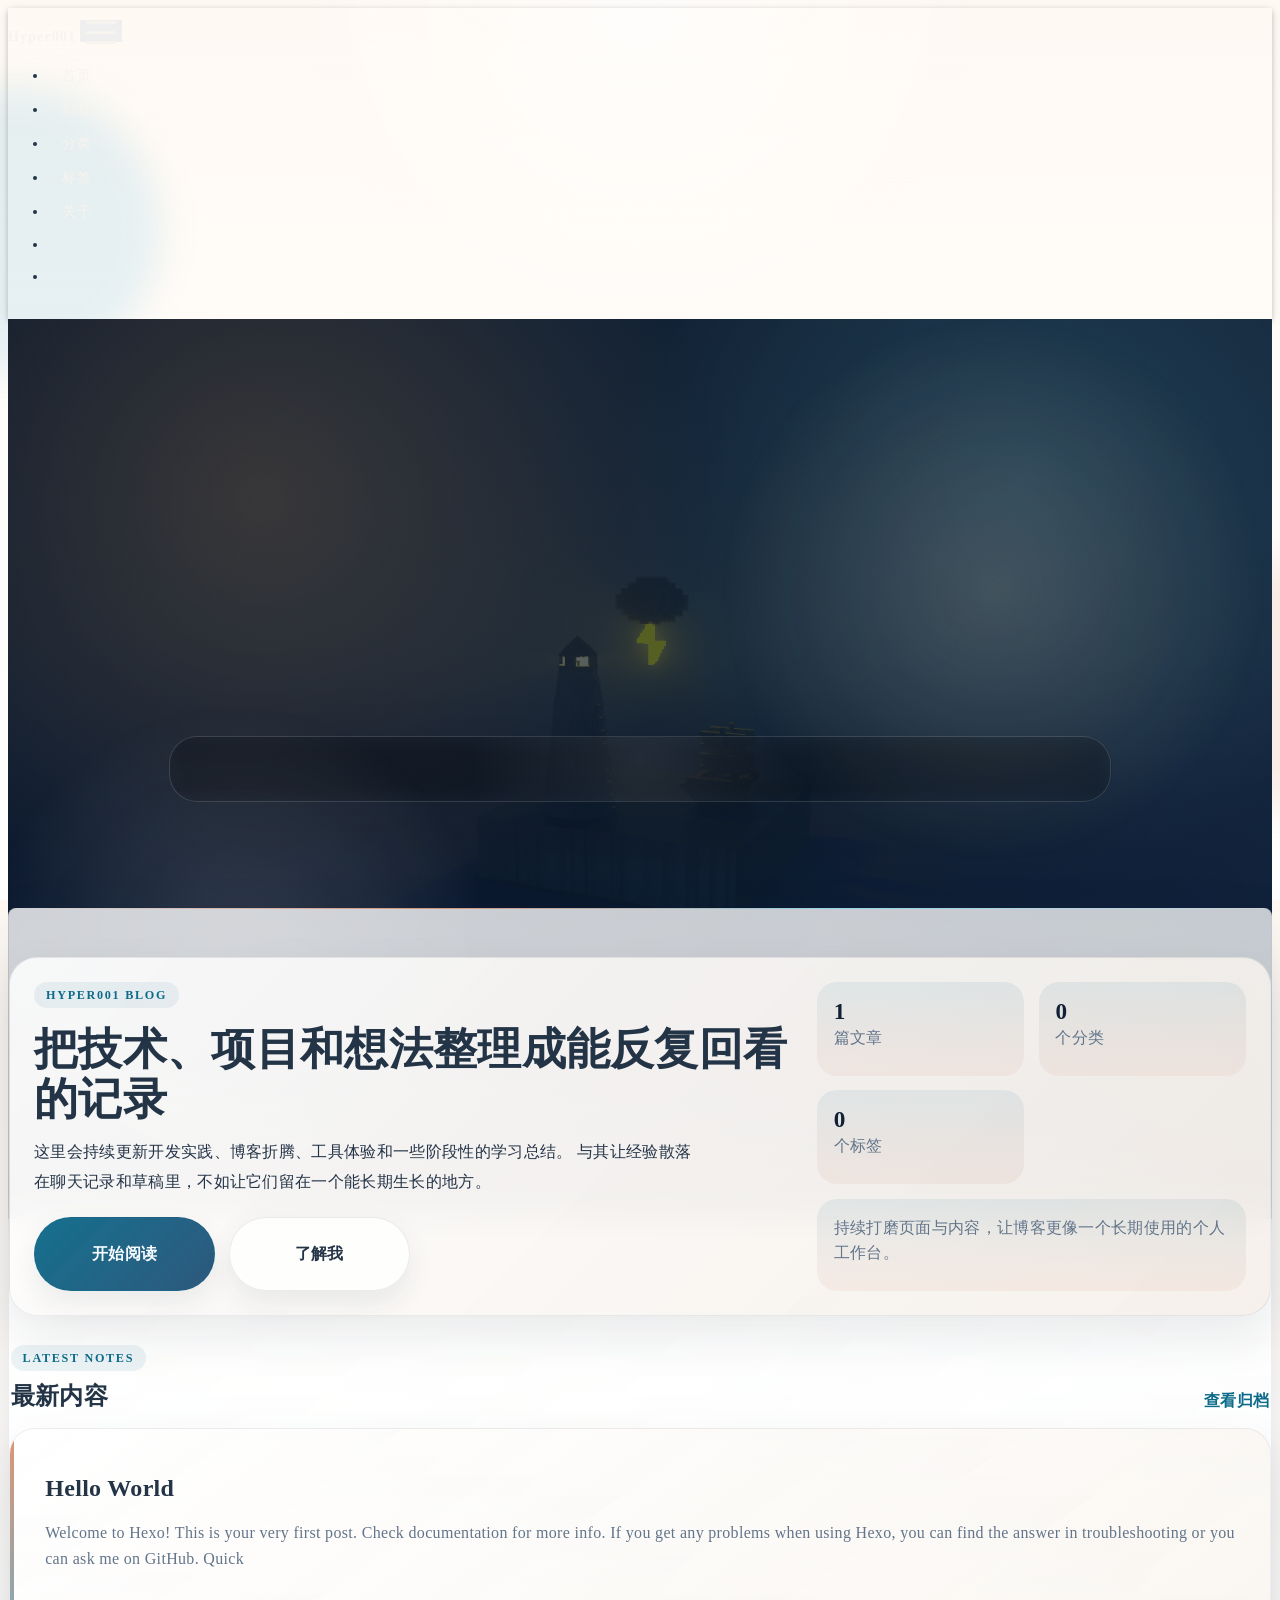
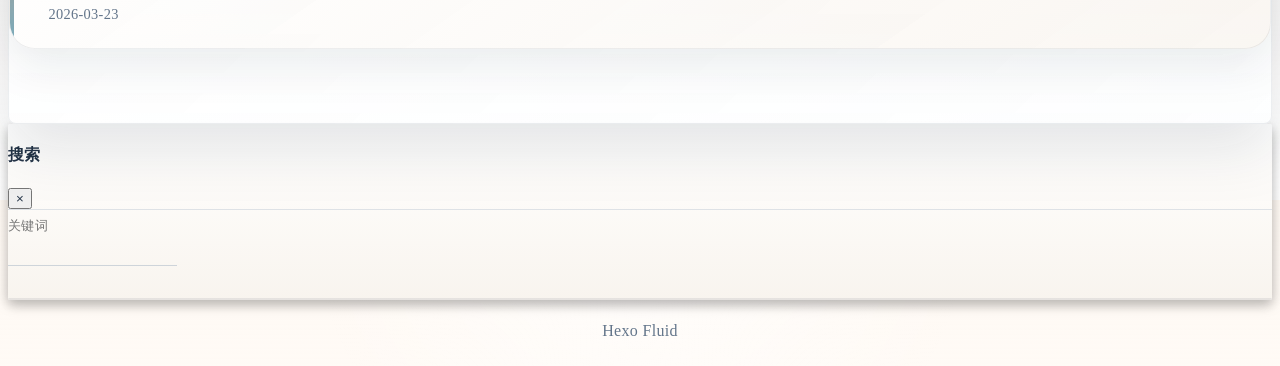
==== commit f802064d: "Site updated: 2026-03-24 07:11:58" ====
--- a/index.html
+++ b/index.html
@@ -377,13 +377,13 @@
     <article class="col-12 col-md-12 mx-auto index-info">
       <h2 class="index-header">
         
-        <a href="/2026/03/23/hello-world/" target="_self">
+        <a href="/3eeb/" target="_self">
           Hello World
         </a>
       </h2>
 
       
-      <a class="index-excerpt index-excerpt__noimg" href="/2026/03/23/hello-world/" target="_self">
+      <a class="index-excerpt index-excerpt__noimg" href="/3eeb/" target="_self">
         <div>
           Welcome to Hexo! This is your very first post. Check documentation for more info. If you get any problems when using Hexo, you can find the answer in troubleshooting or you can ask me on GitHub. Quick
         </div>
--- a/css/custom.css
+++ b/css/custom.css
@@ -5,6 +5,9 @@
   --surface-border: rgba(26, 55, 82, 0.08);
   --surface-shadow: 0 24px 60px rgba(17, 33, 51, 0.12);
   --surface-shadow-strong: 0 28px 80px rgba(17, 33, 51, 0.16);
+  --ambient-x: 0.5;
+  --ambient-y: 0.35;
+  --scroll-depth: 0;
   --hero-glow: radial-gradient(circle at 20% 20%, rgba(255, 188, 122, 0.24), transparent 36%),
     radial-gradient(circle at 80% 18%, rgba(101, 184, 217, 0.28), transparent 32%),
     linear-gradient(135deg, rgba(7, 24, 43, 0.68), rgba(17, 58, 80, 0.38));
@@ -38,6 +41,8 @@
   height: 18rem;
   background: rgba(101, 184, 217, 0.16);
   border-radius: 50%;
+  transform: translate3d(calc((var(--ambient-x) - 0.5) * 42px), calc((var(--ambient-y) - 0.5) * 28px), 0);
+  transition: transform 0.45s ease-out;
 }
 
 body::after {
@@ -47,6 +52,8 @@
   height: 16rem;
   background: rgba(214, 107, 61, 0.12);
   border-radius: 50%;
+  transform: translate3d(calc((0.5 - var(--ambient-x)) * 32px), calc((0.5 - var(--ambient-y)) * 22px), 0);
+  transition: transform 0.55s ease-out;
 }
 
 html[data-user-color-scheme="dark"] body {
@@ -65,6 +72,16 @@
 
 #navbar {
   transition: background-color 0.35s ease, box-shadow 0.35s ease, transform 0.35s ease;
+}
+
+#navbar::before {
+  content: "";
+  position: absolute;
+  inset: 0;
+  pointer-events: none;
+  opacity: calc(0.1 + var(--scroll-depth) * 0.18);
+  background: radial-gradient(circle at calc(var(--ambient-x) * 100%) -40%, rgba(255, 255, 255, 0.14), transparent 34%);
+  transition: opacity 0.25s ease;
 }
 
 #navbar .navbar-brand strong {
@@ -140,6 +157,16 @@
   backdrop-filter: blur(10px);
 }
 
+#banner .banner-text::after {
+  content: "";
+  position: absolute;
+  inset: 0;
+  border-radius: inherit;
+  pointer-events: none;
+  opacity: 0.6;
+  background: radial-gradient(circle at calc(var(--ambient-x) * 100%) calc(var(--ambient-y) * 100%), rgba(255, 255, 255, 0.14), transparent 36%);
+}
+
 #banner .banner-text .h2 {
   font-size: clamp(2rem, 4vw, 3.8rem);
   font-weight: 800;
@@ -214,13 +241,29 @@
   opacity: 0.8;
 }
 
+.index-card::after {
+  content: "";
+  position: absolute;
+  inset: 0;
+  border-radius: inherit;
+  pointer-events: none;
+  opacity: 0;
+  background: radial-gradient(circle at var(--pointer-x, 50%) var(--pointer-y, 50%), rgba(255, 255, 255, 0.18), transparent 28%);
+  transition: opacity 0.2s ease;
+}
+
 .index-card:hover {
   transform: translateY(-8px);
   border-color: rgba(13, 107, 138, 0.18);
   box-shadow: var(--surface-shadow-strong);
 }
 
+.index-card:hover::after {
+  opacity: 1;
+}
+
 .home-hero-panel {
+  position: relative;
   display: grid;
   grid-template-columns: minmax(0, 1.6fr) minmax(280px, 0.9fr);
   gap: 1.25rem;
@@ -230,6 +273,56 @@
   border-radius: 28px;
   background: linear-gradient(135deg, rgba(255, 255, 255, 0.84), rgba(244, 238, 232, 0.86));
   box-shadow: 0 20px 48px rgba(17, 33, 51, 0.09);
+}
+
+.hero-particles {
+  position: absolute;
+  inset: 0;
+  overflow: hidden;
+  pointer-events: none;
+  border-radius: inherit;
+}
+
+.hero-particle {
+  position: absolute;
+  left: var(--p-left);
+  bottom: -0.8rem;
+  width: var(--p-size);
+  height: var(--p-size);
+  border-radius: 50%;
+  background: radial-gradient(circle at 35% 35%, rgba(255, 255, 255, 0.68), rgba(168, 218, 237, 0.22) 55%, transparent 72%);
+  opacity: 0.55;
+  filter: blur(0.2px);
+  animation: heroParticleFloat var(--p-duration) ease-in-out infinite;
+  animation-delay: var(--p-delay);
+}
+
+.interactive-float {
+  transform-style: preserve-3d;
+  transform-origin: center center;
+  will-change: transform;
+  transition: transform 0.26s ease-out, box-shadow 0.26s ease-out;
+}
+
+.home-hero-panel::before,
+.about-hero-card::before,
+.about-panel::before,
+.post-lead-card::before,
+.list-group::before,
+.category::before,
+.tagcloud a::before {
+  content: "";
+  position: absolute;
+  inset: 0;
+  pointer-events: none;
+  border-radius: inherit;
+  opacity: 0;
+  background: radial-gradient(circle at var(--pointer-x, 50%) var(--pointer-y, 50%), rgba(255, 255, 255, 0.22), transparent 34%);
+  transition: opacity 0.2s ease;
+}
+
+.interactive-float:hover::before {
+  opacity: 1;
 }
 
 .home-hero-kicker,
@@ -287,6 +380,21 @@
   box-shadow: 0 18px 34px rgba(17, 33, 51, 0.1);
 }
 
+.home-hero-btn::after {
+  content: "";
+  position: absolute;
+  inset: 0;
+  border-radius: inherit;
+  background: linear-gradient(120deg, transparent 25%, rgba(255, 255, 255, 0.3) 50%, transparent 75%);
+  transform: translateX(-140%);
+  transition: transform 0.7s ease;
+  pointer-events: none;
+}
+
+.home-hero-btn:hover::after {
+  transform: translateX(140%);
+}
+
 .home-hero-btn--primary {
   border-color: rgba(13, 107, 138, 0.22);
   background: linear-gradient(135deg, rgba(13, 107, 138, 0.96), rgba(32, 78, 117, 0.94));
@@ -465,7 +573,27 @@
   padding-top: 0.4rem;
 }
 
+.post-content .markdown-body {
+  position: relative;
+}
+
+.post-content .markdown-body::before {
+  content: "";
+  position: absolute;
+  inset: -1.2rem -1rem auto;
+  height: 9rem;
+  z-index: -1;
+  pointer-events: none;
+  opacity: calc(0.08 + var(--article-progress) * 0.14);
+  background:
+    radial-gradient(circle at calc(var(--ambient-x) * 100%) 30%, rgba(125, 214, 241, 0.16), transparent 35%),
+    radial-gradient(circle at 15% 70%, rgba(214, 107, 61, 0.12), transparent 28%);
+  filter: blur(16px);
+  transition: opacity 0.18s ease-out;
+}
+
 .post-lead-card {
+  position: relative;
   display: grid;
   grid-template-columns: minmax(0, 1.5fr) minmax(260px, 0.9fr);
   gap: 1.2rem;
@@ -475,6 +603,24 @@
   border-radius: 26px;
   background: linear-gradient(135deg, rgba(255, 255, 255, 0.86), rgba(245, 239, 233, 0.84));
   box-shadow: 0 18px 42px rgba(17, 33, 51, 0.08);
+}
+
+.post-lead-card::after {
+  content: "";
+  position: absolute;
+  left: 1.3rem;
+  right: 1.3rem;
+  bottom: 0.85rem;
+  height: 3px;
+  border-radius: 999px;
+  background: linear-gradient(90deg,
+    rgba(214, 107, 61, 0.15),
+    rgba(13, 107, 138, calc(0.2 + var(--article-progress) * 0.45)),
+    rgba(125, 214, 241, calc(0.18 + var(--article-progress) * 0.42))
+  );
+  transform-origin: left center;
+  transform: scaleX(calc(0.18 + var(--article-progress) * 0.82));
+  transition: transform 0.18s ease-out, background 0.18s ease-out;
 }
 
 .post-lead-title {
@@ -805,6 +951,65 @@
   background: linear-gradient(180deg, rgba(23, 32, 46, 0.92), rgba(19, 27, 39, 0.94));
   border-color: rgba(144, 177, 208, 0.1);
   box-shadow: 0 20px 48px rgba(0, 0, 0, 0.28);
+}
+
+html[data-user-color-scheme="dark"] .home-hero-panel::before,
+html[data-user-color-scheme="dark"] .about-hero-card::before,
+html[data-user-color-scheme="dark"] .about-panel::before,
+html[data-user-color-scheme="dark"] .post-lead-card::before,
+html[data-user-color-scheme="dark"] .list-group::before,
+html[data-user-color-scheme="dark"] .category::before,
+html[data-user-color-scheme="dark"] .tagcloud a::before,
+html[data-user-color-scheme="dark"] .index-card::after {
+  background: radial-gradient(circle at var(--pointer-x, 50%) var(--pointer-y, 50%), rgba(154, 223, 245, 0.12), transparent 34%);
+}
+
+html[data-user-color-scheme="dark"] .hero-particle {
+  background: radial-gradient(circle at 35% 35%, rgba(240, 251, 255, 0.46), rgba(130, 198, 223, 0.2) 55%, transparent 72%);
+  opacity: 0.44;
+}
+
+html[data-user-color-scheme="dark"] .post-content .markdown-body::before {
+  background:
+    radial-gradient(circle at calc(var(--ambient-x) * 100%) 30%, rgba(125, 214, 241, 0.14), transparent 35%),
+    radial-gradient(circle at 15% 70%, rgba(214, 107, 61, 0.08), transparent 28%);
+}
+
+html[data-user-color-scheme="dark"] .index-card {
+  background: linear-gradient(180deg, rgba(24, 33, 46, 0.94), rgba(18, 26, 39, 0.96));
+  border-color: rgba(144, 177, 208, 0.12);
+  box-shadow: 0 20px 48px rgba(0, 0, 0, 0.28);
+}
+
+html[data-user-color-scheme="dark"] .index-card:hover {
+  border-color: rgba(127, 208, 239, 0.22);
+  box-shadow: 0 24px 56px rgba(0, 0, 0, 0.34);
+}
+
+html[data-user-color-scheme="dark"] .index-card::before {
+  background: linear-gradient(180deg, rgba(255, 170, 128, 0.88), rgba(111, 208, 241, 0.82));
+}
+
+html[data-user-color-scheme="dark"] .index-header,
+html[data-user-color-scheme="dark"] .index-header a {
+  color: #eef4fb;
+}
+
+html[data-user-color-scheme="dark"] .index-header a:hover {
+  color: #9adff5;
+}
+
+html[data-user-color-scheme="dark"] .index-excerpt,
+html[data-user-color-scheme="dark"] .index-excerpt > div {
+  color: #b8c6d8;
+}
+
+html[data-user-color-scheme="dark"] .index-btm,
+html[data-user-color-scheme="dark"] .index-btm a,
+html[data-user-color-scheme="dark"] .post-metas,
+html[data-user-color-scheme="dark"] .post-metas .post-meta,
+html[data-user-color-scheme="dark"] .post-metas .post-meta a {
+  color: #8fa3bc;
 }
 
 html[data-user-color-scheme="dark"] .home-hero-kicker,
@@ -1085,12 +1290,17 @@
   height: 2.55rem;
   min-width: 2.55rem;
   min-height: 2.55rem;
-  border: 1px solid rgba(255, 255, 255, 0.24);
+  border: 1px solid rgba(255, 255, 255, 0.42);
   border-radius: 999px;
-  background: radial-gradient(circle at 35% 30%, rgba(255, 255, 255, 0.18), rgba(255, 255, 255, 0.04) 35%),
-    linear-gradient(180deg, rgba(18, 104, 132, 0.95), rgba(15, 38, 63, 0.96));
-  box-shadow: 0 10px 24px rgba(17, 33, 51, 0.16);
-  backdrop-filter: blur(10px);
+  background:
+    radial-gradient(circle at 30% 28%, rgba(255, 255, 255, 0.62), rgba(255, 255, 255, 0.2) 26%, rgba(255, 255, 255, 0.06) 50%, transparent 58%),
+    linear-gradient(180deg, rgba(220, 243, 251, 0.16), rgba(158, 212, 232, 0.08));
+  box-shadow:
+    0 8px 20px rgba(17, 33, 51, 0.1),
+    inset 0 1px 0 rgba(255, 255, 255, 0.54),
+    inset 0 -10px 20px rgba(149, 208, 229, 0.08);
+  backdrop-filter: blur(18px) saturate(115%);
+  -webkit-backdrop-filter: blur(18px) saturate(115%);
   overflow: visible;
   opacity: 0;
   transform: translateY(-0.8rem);
@@ -1106,7 +1316,7 @@
   width: 1.5px;
   height: 4.5rem;
   transform: translateX(-50%);
-  background: linear-gradient(180deg, rgba(247, 240, 229, 0.88), rgba(151, 202, 223, 0.42));
+  background: linear-gradient(180deg, rgba(255, 255, 255, 0.92), rgba(188, 225, 238, 0.34));
   box-shadow: 0 0 0 1px rgba(255, 255, 255, 0.02);
 }
 
@@ -1119,8 +1329,8 @@
   height: 0.42rem;
   border-radius: 50%;
   transform: translateX(-50%);
-  background: rgba(246, 242, 236, 0.92);
-  box-shadow: 0 0 0 2px rgba(13, 107, 138, 0.18);
+  background: rgba(247, 252, 255, 0.96);
+  box-shadow: 0 0 0 2px rgba(195, 229, 240, 0.2);
 }
 
 #scroll-top-button i {
@@ -1128,7 +1338,8 @@
   z-index: 1;
   margin: auto;
   font-size: 0.92rem;
-  color: #eef7fb;
+  color: rgba(244, 252, 255, 0.98);
+  text-shadow: 0 1px 4px rgba(76, 132, 156, 0.12);
 }
 
 #scroll-top-button.is-visible {
@@ -1144,21 +1355,80 @@
 
 #scroll-top-button:hover {
   transform: translateY(0.22rem) scale(1.03);
-  box-shadow: 0 14px 28px rgba(17, 33, 51, 0.18);
+  box-shadow:
+    0 12px 24px rgba(17, 33, 51, 0.14),
+    inset 0 1px 0 rgba(255, 255, 255, 0.6),
+    inset 0 -10px 24px rgba(170, 221, 238, 0.12);
 }
 
 html[data-user-color-scheme="dark"] #scroll-top-button {
-  border-color: rgba(127, 208, 239, 0.14);
-  background: linear-gradient(180deg, rgba(55, 146, 178, 0.9), rgba(16, 40, 58, 0.96));
+  border-color: rgba(214, 240, 250, 0.28);
+  background:
+    radial-gradient(circle at 30% 28%, rgba(255, 255, 255, 0.28), rgba(255, 255, 255, 0.1) 28%, rgba(255, 255, 255, 0.03) 54%, transparent 60%),
+    linear-gradient(180deg, rgba(155, 212, 232, 0.14), rgba(33, 69, 95, 0.16));
+  box-shadow:
+    0 8px 20px rgba(0, 0, 0, 0.16),
+    inset 0 1px 0 rgba(255, 255, 255, 0.22),
+    inset 0 -8px 20px rgba(143, 211, 233, 0.06);
 }
 
 html[data-user-color-scheme="dark"] #scroll-top-button::before {
-  background: linear-gradient(180deg, rgba(223, 245, 255, 0.8), rgba(108, 174, 204, 0.38));
+  background: linear-gradient(180deg, rgba(235, 249, 255, 0.82), rgba(148, 205, 227, 0.3));
 }
 
 html[data-user-color-scheme="dark"] #scroll-top-button::after {
-  background: rgba(228, 241, 248, 0.95);
-  box-shadow: 0 0 0 2px rgba(127, 208, 239, 0.16);
+  background: rgba(235, 246, 251, 0.9);
+  box-shadow: 0 0 0 2px rgba(174, 224, 242, 0.16);
+}
+
+.copy-toast {
+  position: fixed;
+  left: 50%;
+  bottom: 1.6rem;
+  z-index: 1200;
+  display: inline-flex;
+  align-items: center;
+  gap: 0.65rem;
+  max-width: min(92vw, 24rem);
+  padding: 0.8rem 1rem;
+  border: 1px solid rgba(17, 33, 51, 0.08);
+  border-radius: 999px;
+  background: linear-gradient(180deg, rgba(255, 255, 255, 0.9), rgba(247, 243, 238, 0.88));
+  box-shadow: 0 18px 38px rgba(17, 33, 51, 0.14);
+  backdrop-filter: blur(14px);
+  -webkit-backdrop-filter: blur(14px);
+  color: var(--text-color);
+  opacity: 0;
+  pointer-events: none;
+  transform: translate(-50%, 1rem) scale(0.96);
+  transition: opacity 0.22s ease, transform 0.22s ease;
+}
+
+.copy-toast.is-visible {
+  opacity: 1;
+  transform: translate(-50%, 0) scale(1);
+}
+
+.copy-toast__dot {
+  width: 0.58rem;
+  height: 0.58rem;
+  flex: 0 0 auto;
+  border-radius: 50%;
+  background: linear-gradient(180deg, rgba(214, 107, 61, 0.88), rgba(13, 107, 138, 0.82));
+  box-shadow: 0 0 0 4px rgba(13, 107, 138, 0.08);
+}
+
+.copy-toast__text {
+  font-size: 0.94rem;
+  font-weight: 600;
+  line-height: 1.35;
+}
+
+html[data-user-color-scheme="dark"] .copy-toast {
+  border-color: rgba(144, 177, 208, 0.12);
+  background: linear-gradient(180deg, rgba(24, 33, 46, 0.92), rgba(18, 26, 39, 0.94));
+  box-shadow: 0 20px 44px rgba(0, 0, 0, 0.28);
+  color: #eef4fb;
 }
 
 .reveal-item {
@@ -1197,6 +1467,26 @@
   }
 }
 
+@keyframes heroParticleFloat {
+  0% {
+    transform: translate3d(0, 0, 0) scale(0.92);
+    opacity: 0;
+  }
+
+  18% {
+    opacity: 0.5;
+  }
+
+  75% {
+    opacity: 0.34;
+  }
+
+  100% {
+    transform: translate3d(var(--p-drift), -11rem, 0) scale(1.08);
+    opacity: 0;
+  }
+}
+
 @media (max-width: 991.98px) {
   #banner .banner-text {
     width: calc(100% - 2rem);
@@ -1295,4 +1585,18 @@
     opacity: 1;
     transform: none;
   }
-}
+
+  .interactive-float,
+  .interactive-float:hover,
+  .index-card:hover,
+  .home-hero-btn:hover,
+  #scroll-top-button:hover {
+    transform: none !important;
+  }
+
+  .hero-particle,
+  .copy-toast {
+    animation: none !important;
+    transition: none !important;
+  }
+}
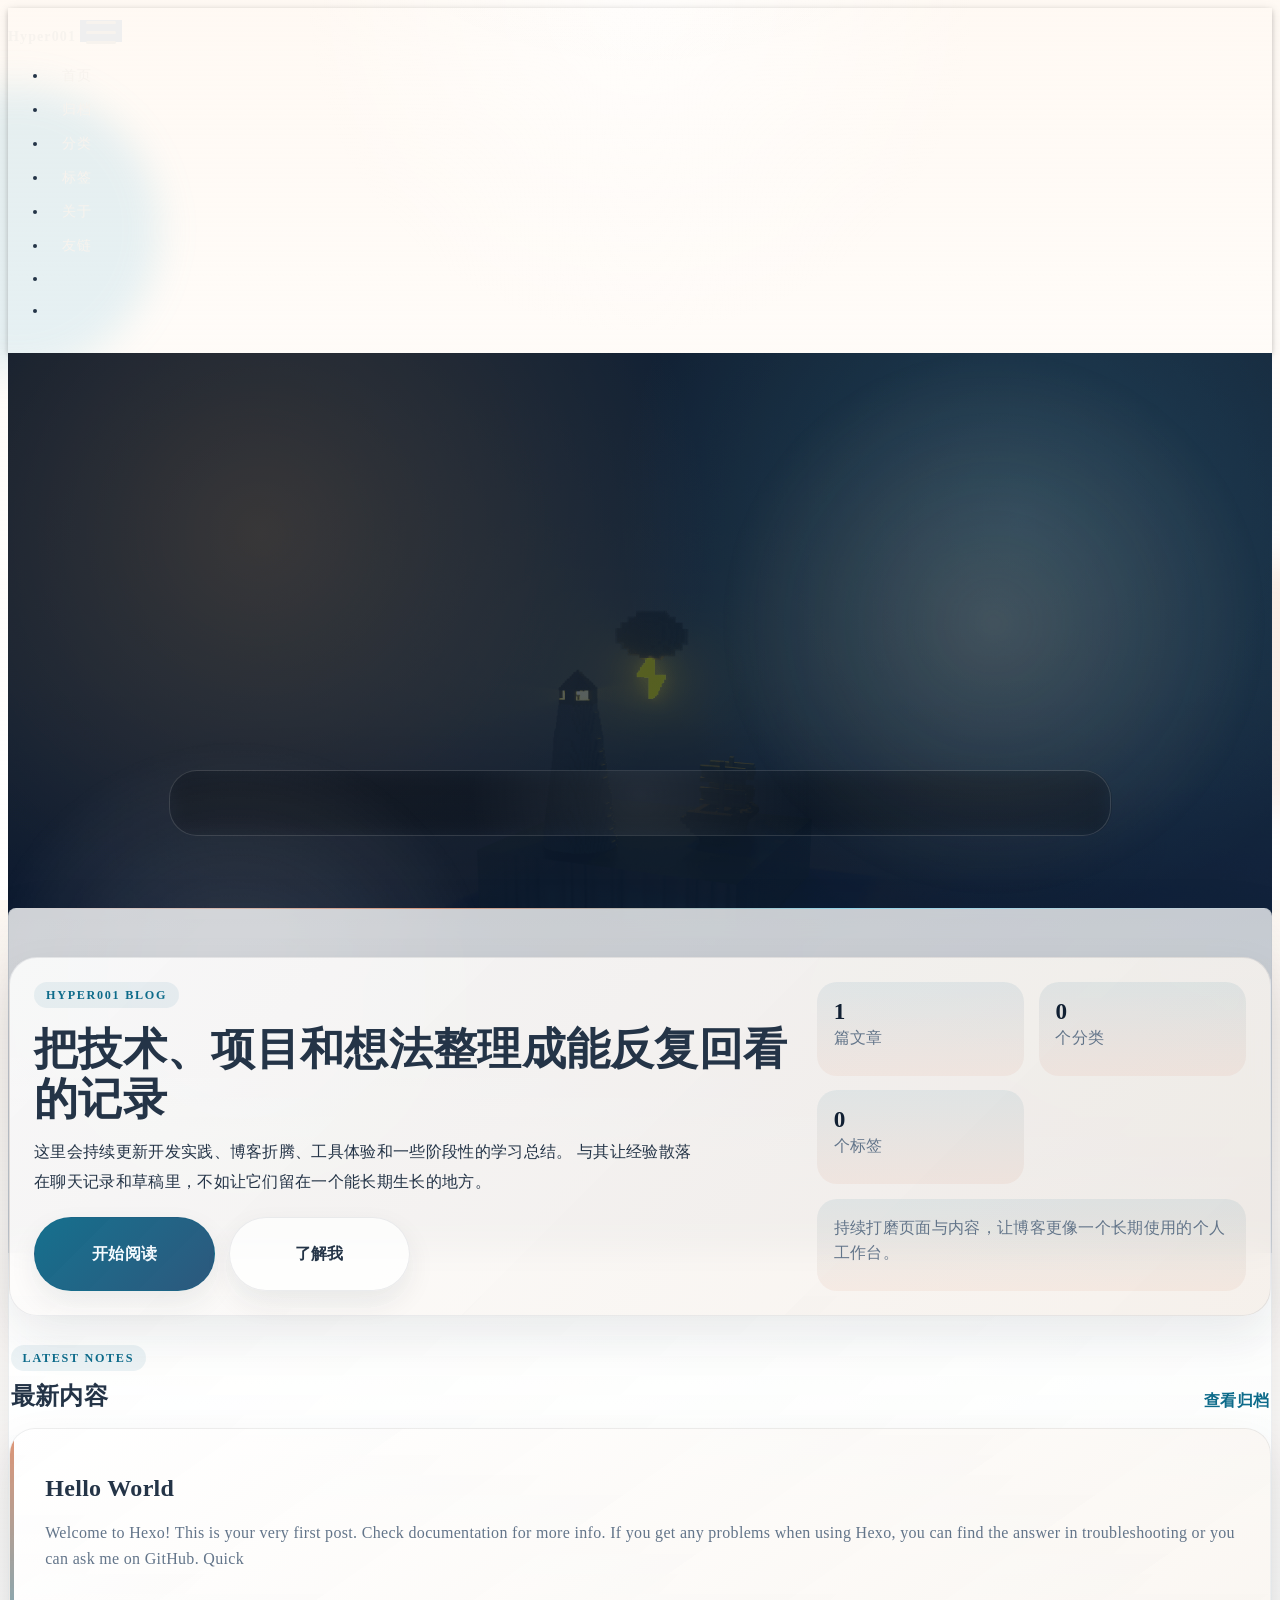
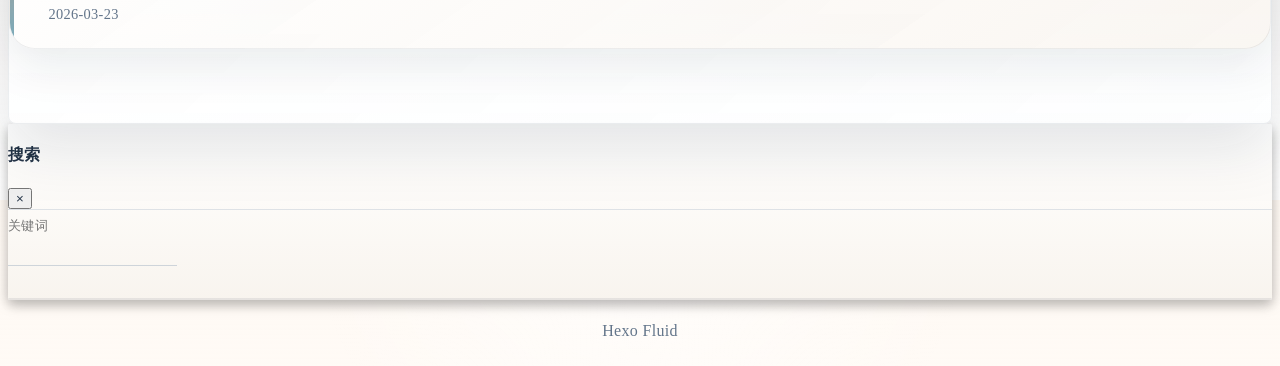
==== commit ac65ec36: "Site updated: 2026-03-24 07:47:39" ====
--- a/index.html
+++ b/index.html
@@ -164,6 +164,18 @@
             </li>
           
         
+          
+          
+          
+          
+            <li class="nav-item">
+              <a class="nav-link" href="/links/" target="_self">
+                <i class="iconfont icon-link-fill"></i>
+                <span>友链</span>
+              </a>
+            </li>
+          
+        
         
           <li class="nav-item" id="search-btn">
             <a class="nav-link" target="_self" href="javascript:;" data-toggle="modal" data-target="#modalSearch" aria-label="Search">
@@ -255,6 +267,20 @@
                 <div class="mobile-grid-item">
                   <i class="iconfont icon-user-fill"></i>
                   <span>关于</span>
+                </div>
+              </a>
+            </div>
+          
+        
+          
+          
+          
+          
+            <div class="col-4 mobile-grid-cell">
+              <a href="/links/" target="_self">
+                <div class="mobile-grid-item">
+                  <i class="iconfont icon-link-fill"></i>
+                  <span>友链</span>
                 </div>
               </a>
             </div>
@@ -377,13 +403,13 @@
     <article class="col-12 col-md-12 mx-auto index-info">
       <h2 class="index-header">
         
-        <a href="/3eeb/" target="_self">
+        <a href="/hello-world-3eeb/" target="_self">
           Hello World
         </a>
       </h2>
 
       
-      <a class="index-excerpt index-excerpt__noimg" href="/3eeb/" target="_self">
+      <a class="index-excerpt index-excerpt__noimg" href="/hello-world-3eeb/" target="_self">
         <div>
           Welcome to Hexo! This is your very first post. Check documentation for more info. If you get any problems when using Hexo, you can find the answer in troubleshooting or you can ask me on GitHub. Quick
         </div>
--- a/css/custom.css
+++ b/css/custom.css
@@ -928,6 +928,340 @@
   font-size: 0.92rem;
 }
 
+.links {
+  margin-top: 0.5rem;
+  margin-bottom: 1.4rem;
+}
+
+.links-page {
+  display: grid;
+  gap: 1.35rem;
+  margin-top: 0.5rem;
+}
+
+.links-wall-hero,
+.links-wall-panel {
+  position: relative;
+  overflow: hidden;
+  border: 1px solid rgba(17, 33, 51, 0.08);
+  border-radius: 30px;
+  background:
+    radial-gradient(circle at top right, rgba(127, 208, 239, 0.14), transparent 32%),
+    radial-gradient(circle at bottom left, rgba(214, 107, 61, 0.12), transparent 28%),
+    linear-gradient(180deg, rgba(255, 255, 255, 0.9), rgba(248, 244, 238, 0.84));
+  box-shadow: 0 22px 48px rgba(17, 33, 51, 0.09);
+}
+
+.links-wall-hero {
+  display: grid;
+  grid-template-columns: minmax(0, 1.3fr) minmax(260px, 0.82fr);
+  gap: 1.2rem;
+  padding: 1.6rem;
+}
+
+.links-wall-hero__copy h2 {
+  margin: 0.85rem 0 0.75rem;
+  font-size: clamp(1.9rem, 4vw, 2.55rem);
+  line-height: 1.15;
+}
+
+.links-wall-hero__copy p {
+  max-width: 40rem;
+  margin: 0;
+  color: var(--sec-text-color);
+  line-height: 1.85;
+}
+
+.links-wall-eyebrow {
+  display: inline-flex;
+  align-items: center;
+  padding: 0.35rem 0.78rem;
+  border-radius: 999px;
+  background: rgba(13, 107, 138, 0.08);
+  color: var(--accent-ink);
+  font-size: 0.76rem;
+  font-weight: 700;
+  letter-spacing: 0.14em;
+}
+
+.links-wall-stats {
+  display: flex;
+  flex-wrap: wrap;
+  gap: 0.85rem;
+  margin-top: 1.2rem;
+}
+
+.links-wall-stat {
+  min-width: 8.2rem;
+  padding: 0.95rem 1rem;
+  border: 1px solid rgba(13, 107, 138, 0.08);
+  border-radius: 20px;
+  background: rgba(255, 255, 255, 0.58);
+  backdrop-filter: blur(12px);
+}
+
+.links-wall-stat strong {
+  display: block;
+  color: var(--post-heading-color);
+  font-size: 1.15rem;
+}
+
+.links-wall-stat span {
+  display: block;
+  margin-top: 0.18rem;
+  color: var(--sec-text-color);
+  font-size: 0.9rem;
+}
+
+.links-wall-sitecard {
+  align-self: stretch;
+  padding: 1.25rem;
+  border-radius: 26px;
+  background: rgba(255, 255, 255, 0.58);
+  box-shadow: inset 0 1px 0 rgba(255, 255, 255, 0.7);
+  backdrop-filter: blur(14px);
+}
+
+.links-wall-sitecard__badge {
+  display: inline-flex;
+  align-items: center;
+  padding: 0.32rem 0.72rem;
+  border-radius: 999px;
+  background: rgba(214, 107, 61, 0.1);
+  color: #c46a3b;
+  font-size: 0.78rem;
+  font-weight: 700;
+  letter-spacing: 0.08em;
+}
+
+.links-wall-sitecard h3 {
+  margin: 0.9rem 0 0.55rem;
+  font-size: 1.45rem;
+}
+
+.links-wall-sitecard p {
+  margin: 0;
+  color: var(--sec-text-color);
+  line-height: 1.75;
+}
+
+.links-wall-sitecard__meta {
+  display: grid;
+  gap: 0.85rem;
+  margin: 1rem 0 0;
+}
+
+.links-wall-sitecard__meta div {
+  padding: 0.9rem 0.95rem;
+  border-radius: 18px;
+  background: linear-gradient(135deg, rgba(13, 107, 138, 0.08), rgba(214, 107, 61, 0.08));
+}
+
+.links-wall-sitecard__meta dt {
+  margin-bottom: 0.24rem;
+  color: var(--post-heading-color);
+  font-size: 0.82rem;
+  font-weight: 700;
+}
+
+.links-wall-sitecard__meta dd {
+  margin: 0;
+  color: var(--sec-text-color);
+  line-height: 1.6;
+  word-break: break-word;
+}
+
+.links-wall-panel {
+  padding: 1.5rem;
+}
+
+.links-wall-panel--content > :first-child,
+.links-wall-panel--custom > :first-child {
+  margin-top: 0;
+}
+
+.links-wall-panel--content > :last-child,
+.links-wall-panel--custom > :last-child {
+  margin-bottom: 0;
+}
+
+.links-wall-panel--content h2,
+.links-wall-panel--content h3 {
+  position: relative;
+  padding-left: 0.95rem;
+}
+
+.links-wall-panel--content h2::before,
+.links-wall-panel--content h3::before {
+  content: "";
+  position: absolute;
+  left: 0;
+  top: 0.38em;
+  width: 0.36rem;
+  height: 1.1em;
+  border-radius: 999px;
+  background: linear-gradient(180deg, rgba(214, 107, 61, 0.88), rgba(13, 107, 138, 0.82));
+}
+
+.links-wall-panel--content pre {
+  border-radius: 20px;
+}
+
+.links-wall-section-head {
+  display: flex;
+  align-items: end;
+  justify-content: space-between;
+  gap: 1rem;
+  margin-bottom: 0.5rem;
+}
+
+.links-wall-section-head h3 {
+  margin: 0.8rem 0 0;
+  font-size: 1.5rem;
+}
+
+.links-wall-section-head p {
+  max-width: 30rem;
+  margin: 0;
+  color: var(--sec-text-color);
+  line-height: 1.75;
+  text-align: right;
+}
+
+.links-wall-empty {
+  padding: 1.2rem 1.25rem;
+  border-radius: 22px;
+  background: linear-gradient(135deg, rgba(13, 107, 138, 0.06), rgba(214, 107, 61, 0.07));
+}
+
+.links-wall-empty strong {
+  display: block;
+  color: var(--post-heading-color);
+  font-size: 1.02rem;
+}
+
+.links-wall-empty p {
+  margin: 0.45rem 0 0;
+  color: var(--sec-text-color);
+  line-height: 1.75;
+}
+
+.links .card {
+  padding: 0.45rem;
+  background: transparent;
+}
+
+.links .card-body {
+  position: relative;
+  margin: 0;
+  padding: 1.2rem;
+  border: 1px solid rgba(17, 33, 51, 0.08);
+  border-radius: 24px;
+  background: linear-gradient(180deg, rgba(255, 255, 255, 0.86), rgba(248, 244, 238, 0.8));
+  box-shadow: 0 18px 40px rgba(17, 33, 51, 0.08);
+  overflow: hidden;
+  transition: transform 0.3s ease, box-shadow 0.3s ease, border-color 0.3s ease;
+}
+
+.links .card-body::before {
+  content: "";
+  position: absolute;
+  inset: 0 auto 0 0;
+  width: 4px;
+  background: linear-gradient(180deg, rgba(214, 107, 61, 0.85), rgba(13, 107, 138, 0.78));
+}
+
+.links .card-body:hover {
+  transform: translateY(-6px);
+  border-color: rgba(13, 107, 138, 0.16);
+  box-shadow: 0 24px 52px rgba(17, 33, 51, 0.12);
+}
+
+.links .card-content {
+  min-height: 4.4rem;
+  align-items: center;
+}
+
+.link-avatar {
+  width: 3.6rem;
+  height: 3.6rem;
+  margin-right: 0.9rem;
+}
+
+.link-avatar img {
+  border: 2px solid rgba(255, 255, 255, 0.66);
+  box-shadow: 0 12px 24px rgba(17, 33, 51, 0.12);
+}
+
+.link-title {
+  font-size: 1.02rem;
+  font-weight: 700;
+}
+
+.link-intro {
+  margin-top: 0.2rem;
+  max-height: 2.6rem;
+  font-size: 0.92rem;
+  line-height: 1.35;
+}
+
+.links-showcase {
+  display: grid;
+  grid-template-columns: minmax(0, 1.2fr) minmax(280px, 0.95fr);
+  gap: 1.2rem;
+  margin: 1.2rem auto 0;
+  padding: 1.4rem 1.5rem;
+  border: 1px solid rgba(17, 33, 51, 0.08);
+  border-radius: 26px;
+  background: linear-gradient(135deg, rgba(255, 255, 255, 0.86), rgba(245, 239, 233, 0.84));
+  box-shadow: 0 18px 42px rgba(17, 33, 51, 0.08);
+}
+
+.links-showcase__eyebrow {
+  display: inline-flex;
+  align-items: center;
+  padding: 0.35rem 0.72rem;
+  border-radius: 999px;
+  background: rgba(13, 107, 138, 0.08);
+  color: var(--accent-ink);
+  font-size: 0.76rem;
+  font-weight: 700;
+  letter-spacing: 0.14em;
+}
+
+.links-showcase__intro h3 {
+  margin: 0.9rem 0 0.65rem;
+  font-size: 1.7rem;
+}
+
+.links-showcase__intro p {
+  margin: 0;
+  line-height: 1.85;
+}
+
+.links-showcase__meta {
+  display: grid;
+  gap: 0.85rem;
+}
+
+.links-meta-card {
+  padding: 1rem 1.05rem;
+  border-radius: 20px;
+  background: linear-gradient(135deg, rgba(13, 107, 138, 0.08), rgba(214, 107, 61, 0.07));
+}
+
+.links-meta-card strong {
+  display: block;
+  margin-bottom: 0.3rem;
+  color: var(--post-heading-color);
+}
+
+.links-meta-card span {
+  color: var(--sec-text-color);
+  line-height: 1.55;
+  word-break: break-word;
+}
+
 html[data-user-color-scheme="dark"] .about-hero-card,
 html[data-user-color-scheme="dark"] .about-panel {
   background: linear-gradient(180deg, rgba(23, 32, 46, 0.92), rgba(19, 27, 39, 0.94));
@@ -943,6 +1277,80 @@
 
 html[data-user-color-scheme="dark"] .about-stat {
   background: linear-gradient(135deg, rgba(127, 208, 239, 0.08), rgba(214, 107, 61, 0.08));
+}
+
+html[data-user-color-scheme="dark"] .links .card-body,
+html[data-user-color-scheme="dark"] .links-wall-hero,
+html[data-user-color-scheme="dark"] .links-showcase {
+  background: linear-gradient(180deg, rgba(23, 32, 46, 0.92), rgba(19, 27, 39, 0.94));
+  border-color: rgba(144, 177, 208, 0.1);
+  box-shadow: 0 20px 48px rgba(0, 0, 0, 0.28);
+}
+
+html[data-user-color-scheme="dark"] .links-wall-panel {
+  background:
+    radial-gradient(circle at top right, rgba(127, 208, 239, 0.12), transparent 34%),
+    radial-gradient(circle at bottom left, rgba(214, 107, 61, 0.1), transparent 28%),
+    linear-gradient(180deg, rgba(23, 32, 46, 0.92), rgba(19, 27, 39, 0.94));
+  border-color: rgba(144, 177, 208, 0.1);
+  box-shadow: 0 20px 48px rgba(0, 0, 0, 0.28);
+}
+
+html[data-user-color-scheme="dark"] .links .card-body:hover {
+  border-color: rgba(127, 208, 239, 0.2);
+  box-shadow: 0 24px 56px rgba(0, 0, 0, 0.34);
+}
+
+html[data-user-color-scheme="dark"] .links-wall-eyebrow {
+  background: rgba(127, 208, 239, 0.12);
+  color: #9adff5;
+}
+
+html[data-user-color-scheme="dark"] .links-wall-stat,
+html[data-user-color-scheme="dark"] .links-wall-sitecard {
+  background: rgba(11, 18, 29, 0.34);
+  border-color: rgba(127, 208, 239, 0.08);
+  box-shadow: inset 0 1px 0 rgba(255, 255, 255, 0.04);
+}
+
+html[data-user-color-scheme="dark"] .links-wall-sitecard__badge {
+  background: rgba(214, 107, 61, 0.16);
+  color: #f0b28f;
+}
+
+html[data-user-color-scheme="dark"] .links-wall-sitecard__meta div,
+html[data-user-color-scheme="dark"] .links-wall-empty {
+  background: linear-gradient(135deg, rgba(127, 208, 239, 0.08), rgba(214, 107, 61, 0.08));
+}
+
+html[data-user-color-scheme="dark"] .links-showcase__eyebrow {
+  background: rgba(127, 208, 239, 0.12);
+  color: #9adff5;
+}
+
+html[data-user-color-scheme="dark"] .links-meta-card {
+  background: linear-gradient(135deg, rgba(127, 208, 239, 0.08), rgba(214, 107, 61, 0.08));
+}
+
+html[data-user-color-scheme="dark"] .link-title,
+html[data-user-color-scheme="dark"] .links-meta-card strong,
+html[data-user-color-scheme="dark"] .links-wall-stat strong,
+html[data-user-color-scheme="dark"] .links-wall-sitecard h3,
+html[data-user-color-scheme="dark"] .links-wall-sitecard__meta dt,
+html[data-user-color-scheme="dark"] .links-wall-empty strong,
+html[data-user-color-scheme="dark"] .links-wall-section-head h3 {
+  color: #eef4fb;
+}
+
+html[data-user-color-scheme="dark"] .link-intro,
+html[data-user-color-scheme="dark"] .links-meta-card span,
+html[data-user-color-scheme="dark"] .links-wall-hero__copy p,
+html[data-user-color-scheme="dark"] .links-wall-stat span,
+html[data-user-color-scheme="dark"] .links-wall-sitecard p,
+html[data-user-color-scheme="dark"] .links-wall-sitecard__meta dd,
+html[data-user-color-scheme="dark"] .links-wall-section-head p,
+html[data-user-color-scheme="dark"] .links-wall-empty p {
+  color: #b8c6d8;
 }
 
 html[data-user-color-scheme="dark"] .home-hero-panel,
@@ -1520,7 +1928,9 @@
 
   .about-grid,
   .about-hero-card,
-  .home-hero-grid {
+  .home-hero-grid,
+  .links-wall-hero,
+  .links-showcase {
     grid-template-columns: 1fr;
   }
 
@@ -1530,6 +1940,28 @@
   .post-lead-card {
     padding: 1.15rem;
     border-radius: 20px;
+  }
+
+  .links .card {
+    padding-left: 0;
+    padding-right: 0;
+  }
+
+  .links .card-body,
+  .links-wall-hero,
+  .links-wall-panel,
+  .links-showcase {
+    padding: 1.15rem;
+    border-radius: 20px;
+  }
+
+  .links-wall-section-head {
+    align-items: start;
+    flex-direction: column;
+  }
+
+  .links-wall-section-head p {
+    text-align: left;
   }
 
   .about-hero-copy h2 {
